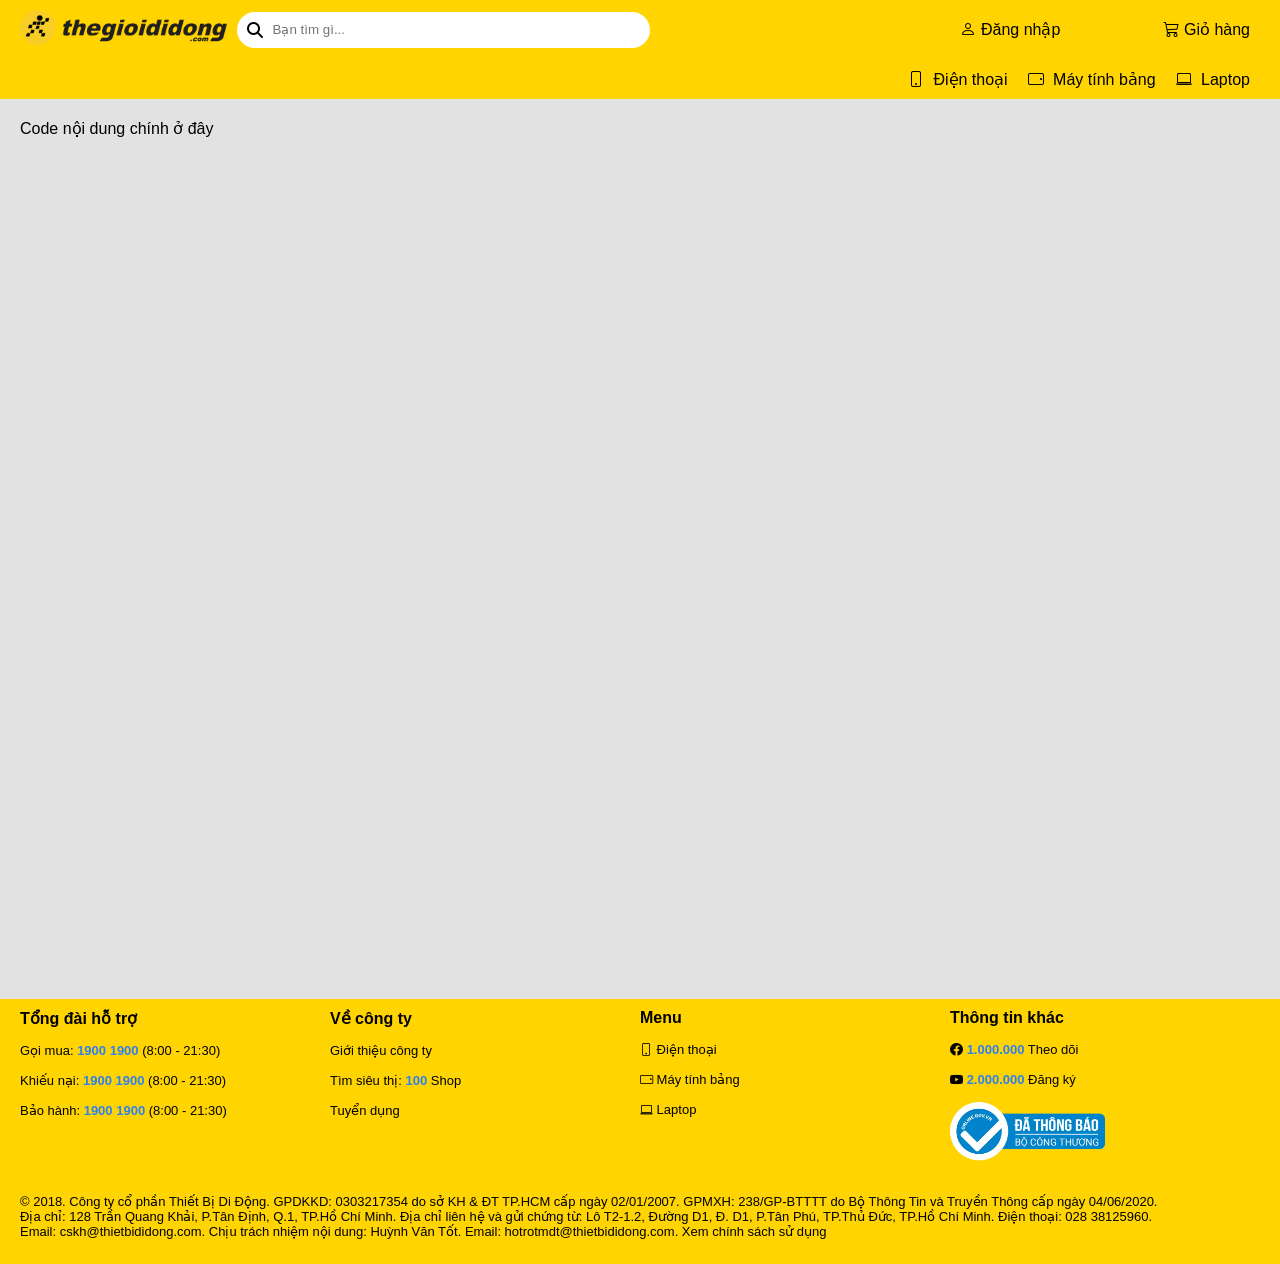
==== src/main/webapp/html/index.html @ c3e50466 "da test code base ok" ====
<!DOCTYPE html>
<html lang="en">
<head>
    <meta charset="UTF-8">
    <title>Thietbididong.com</title>

    <!-- thu vien jquery   -->
    <script type="text/javascript" src="../assets/js/jquery-3.7.1.min.js"></script>

    <!-- Favicons -->

    <!-- Google Fonts -->
    <link href="https://fonts.gstatic.com" rel="preconnect">
    <link href="https://fonts.googleapis.com/css?family=Open+Sans:300,300i,400,400i,600,600i,700,700i|Nunito:300,300i,400,400i,600,600i,700,700i|Poppins:300,300i,400,400i,500,500i,600,600i,700,700i" rel="stylesheet">

    <!--icon-->
    <link rel="stylesheet" href="../assets/fonts/fontawesome-free-6.4.0-web/css/all.min.css">
    <link rel="stylesheet" href="../assets/fonts/fonts-bootstrap/bootstrap-icons.min.css">

    <!-- Template Main CSS File -->
    <link href="../assets/css/base.css" rel="stylesheet">
    <link href="../assets/css/header.css" rel="stylesheet">
    <link href="../assets/css/footer.css" rel="stylesheet">

    <!-- css tu them   -->

</head>
<body>
<div class="header pd10-20">
    <div class="header_top grid__row flex-row">
        <a href="" class="logo grid-col-2 pd0">
            <img src="../assets/img/logo/Logo-The-Gioi-Di-Dong-MWG-B-H.webp" alt="" style="color:black;">
        </a>
        <div class="search-bar grid-col-4 ">
            <i class="fa-solid fa-magnifying-glass"></i>
            <input type="text" placeholder="Bạn tìm gì...">
        </div>
        <div class="user_part flex-row grid-col-3">
            <a class="user flex-row grid-col-6" href="#">
                <i class="bi bi-person"></i>
                <p>Đăng nhập</p>
            </a>
            <a class="cart flex-row grid-col-6" href="#">
                <i class="bi bi-cart3"></i>
                <p>Giỏ hàng</p>
            </a>
        </div>
    </div>
    <div class="header_bottom grid__row">
        <ul class="main-menu flex-row">
            <li>
                <a href=""><i class="bi bi-phone"></i>
                    Điện thoại</a>
            </li>
            <li>
                <a href=""><i class="bi bi-tablet-landscape"></i>
                    Máy tính bảng</a>
            </li>
            <li>
                <a href=""><i class="bi bi-laptop"></i>
                    Laptop</a>
            </li>
        </ul>
    </div>
</div>

<div class="content-container">
    Code nội dung chính ở đây
</div>
<div class="footer pd10-20">
    <div class="grid__row w100">
        <div class="grid-col-3">
            <p class="footer__title">Tổng đài hỗ trợ</p>
            <div class="footer__content">
                <p>Gọi mua: <span class="footer__detail">1900 1900</span> (8:00 - 21:30)</p>
                <p>Khiếu nại: <span class="footer__detail">1900 1900</span> (8:00 - 21:30)</p>
                <p>Bảo hành: <span class="footer__detail">1900 1900</span> (8:00 - 21:30)</p>
            </div>
        </div>
        <div class="grid-col-3">
            <p class="footer__title">Về công ty</p>
            <div class="footer__content">
                <a href="">Giới thiệu công ty</a>
                <a href="">Tìm siêu thị: <span class="footer__detail">100</span> Shop</a>
                <a href="">Tuyển dụng</a>
            </div>
        </div>
        <div class="grid-col-3">
            <p class="footer__title">Menu</p>
            <div class="footer__content">
                <a href=""><i class="bi bi-phone"></i>
                    Điện thoại</a>
                <a href=""><i class="bi bi-tablet-landscape"></i>
                    Máy tính bảng</a>
                <a href=""><i class="bi bi-laptop"></i>
                    Laptop</a>
            </div>
        </div>
        <div class="grid-col-3">
            <p class="footer__title">Thông tin khác</p>
            <div class="footer__content">
                <a href=""><i class="bi bi-facebook"></i>
                    <span class="footer__detail">1.000.000</span> Theo dõi</a>
                <a href=""><i class="bi bi-youtube"></i>
                    <span class="footer__detail">2.000.000</span> Đăng ký</a>
                <a href=""><img src="../assets/img/logo/logo-da-thong-bao-bo-cong-thuong.webp" alt=""></a>
            </div>
        </div>
    </div>
    <div class="grid__row footer__content">
        <p>© 2018. Công ty cổ phần Thiết Bị Di Động. GPDKKD: 0303217354 do sở KH & ĐT TP.HCM cấp ngày 02/01/2007. GPMXH: 238/GP-BTTTT do Bộ Thông Tin và Truyền Thông cấp ngày 04/06/2020.<br>
            Địa chỉ: 128 Trần Quang Khải, P.Tân Định, Q.1, TP.Hồ Chí Minh. Địa chỉ liên hệ và gửi chứng từ: Lô T2-1.2, Đường D1, Đ. D1, P.Tân Phú, TP.Thủ Đức, TP.Hồ Chí Minh. Điện thoại: 028 38125960.<br>
            Email: cskh@thietbididong.com. Chịu trách nhiệm nội dung: Huỳnh Văn Tốt. Email: hotrotmdt@thietbididong.com. Xem chính sách sử dụng</p>
    </div>


</div>
</body>
</html>
---- src/main/webapp/assets/css/base.css ----
:root {
    --primary-color: #00A6CF;
    --secondary-color: #C6CBFB;
    --bold-color: #2f80ed;

    --white-color: #fff;
    --black-color: #000;
    --text-color: #ccc;

    --hover-color:  #fe9;

    --primary-bg-color: rgb(255, 212, 0);
    --content-bg-color: white;
    --base-bg-color: rgb(226, 226, 226);
}

* {
    box-sizing: inherit;
    margin: 0;
    padding: 0;
}

html {
    font-family: 'Roboto', sans-serif;
    box-sizing: border-box;
}

.middle {
    display: flex;
    justify-content: center;
    align-items: center;
}

/* grids*/
.grid {
    min-width: 1200px;
    max-width: 100%;
    margin: 0 auto;
    /* height: 100%; */
}

.grid__full-width {
    width: 100%;
}

.grid__row {
    display: flex;
    flex-wrap: wrap;
}

.grid-col-1 {
    width: 8.33%;
}

.grid-col-2 {
    width: 16.66%;
}

.grid-col-3 {
    width: 25%;
}

.grid-col-4 {
    width: 33.33%;
}

.grid-col-5 {
    width: 41.67%;
}

.grid-col-6 {
    width: 50%;
}

.grid-col-7 {
    width: 58.33%;
}

.grid-col-8 {
    width: 66.67%;
}

.grid-col-9 {
    width:75%;
}

.grid-col-10 {
    width: 83.33%;
}

.grid-col-11 {
    width: 91.67%;
}

.grid-col-12 {
    width: 100%;
}
/* end grids */

/* common margins*/
.m0 {
    margin: 0;
}

.mt10 {
    margin-top: 10px;
}

.mtb-5px {
    margin: 5px 0;
}
/* end common margins*/

/* common paddings*/
.pd0 {
    padding: 0;
}

.pd10-20 {
    padding: 10px 20px;
}
/* end common paddings*/

/* separate bar */
.separate-vertical {
    /*height: 90%;*/
    border: 1px solid var(--primary-color);
    text-align: center;
}

.seperate-horizontal-90 {
    width: 90%;
    border: 1px solid var(--primary-color);
    text-align: center;
}

.separate-vertical-ad {
    /*height: 90%;*/
    /*border: 1px solid var(--primary-color-ad);*/
    text-align: center;
}

.seperate-horizontal-ad {
    width: 100%;
    /*border: 1px solid var(--primary-color-ad);*/
    text-align: center;
}

.seperate-horizontal-90-ad {
    width: 90%;
    /*border: 1px solid var(--primary-color-ad);*/
    text-align: center;
}
/* end separate bar */

/* flex */
.flex-row {
    display: flex;
    flex-direction: row;
    align-items: center;
}

.flex-col {
    display: flex;
    flex-direction: column;
    align-items: center;

}
/* end flex */

/* modal */
.modal {
    position: fixed;
    top: 0;
    bottom: 0;
    left: 0;
    right: 0;
    z-index: 2;
    animation: modalFadeIn ease 0.49s;
}


@keyframes modalFadeIn {
    from {
        opacity: 0;
        transform: translateY(-140px);
    }

    to {
        opacity: 1;
        transform: translateY(0);
    }

}

.modal.active {
    display: flex;
}

.modal__overlay {
    position: absolute;
    width: 100%;
    height: 100%;
    background-color: rgba(0, 0, 0, 0.3);
    display: flex;
    justify-content: center;
    align-items: center;

}
/* end modal*/

/* search bar*/
.search-bar {
    border-radius: 20px;
    display: flex;
    align-items: center;
    padding: 10px;
    background-color: white;
}

.search-bar input {
    margin-left: 10px;
    width: 100%;
    border: none;
    outline: none;
    background-color: white;
}

.search-bar:hover {
    cursor: pointer;
}

.search-bar:focus-within {
    border: 2px solid var(--hover-color);
}
/* end search bar*/

/* content container */
.content-container {
    min-height: 100vh;
    background-color: var(--base-bg-color);
    padding: 20px 20px;
}
/* end content container */
---- src/main/webapp/assets/css/header.css ----
.header {
    width: 100%;
    /*height: 95px;*/
    background-color: var(--primary-bg-color);
    position: relative;
}

.header_top {
    width: 100%;
    position: fixed;
    top: 0;
    left: 0;
    right: 0;
    padding: 10px 20px;
    background-color: var(--primary-bg-color);
    z-index: 1;
}

.header_top .logo img{
    width: 100%;
}

.search-bar {
    margin-left: 10px;
}

.user_part {
    margin-left: auto;
    justify-content: space-between;
}

.user,
.cart {
    text-decoration: none;
    color: black;
    width: fit-content;
    padding: 10px;

}

.user:hover,
.cart:hover {
    background-color: var(--hover-color);
    border-radius: 25px;
}

.user p,
.cart p {
    margin-left: 5px;
}

.header_bottom {
    margin-top: 60px;
    width: 100%;

}

.main-menu {
    list-style-type: none;
    margin-left: auto;
}

.main-menu li {

}

.main-menu li a {
    text-decoration: none;
    color: black;
    padding: 10px;
}

.main-menu li a:hover {
    background-color: var(--hover-color);
    border-radius: 10px;
}

.main-menu li a i {
    margin-right: 5px;
}
---- src/main/webapp/assets/css/footer.css ----
.footer {
    width: 100%;
    background-color: var(--primary-bg-color);
    margin-top: auto;
}

.footer__title {
    color: black;
    font-weight: 700;
}

.footer__content {
    color: black;
    font-size: 13px;
}

.footer__content p {
    margin: 15px 0;
}

.footer__content a {
    text-decoration: none;
    color: black;
    display: block;
    margin: 15px 0;
}

.footer__content a:hover {
    color: var(--bold-color);
}

.footer__detail {
    font-weight: 600;
    color: var(--bold-color);
}

.footer__detail:hover {
    cursor: pointer;
}

.phone-number:hover {
    cursor: pointer;
}

.footer__content img {
    width: 50%;
}
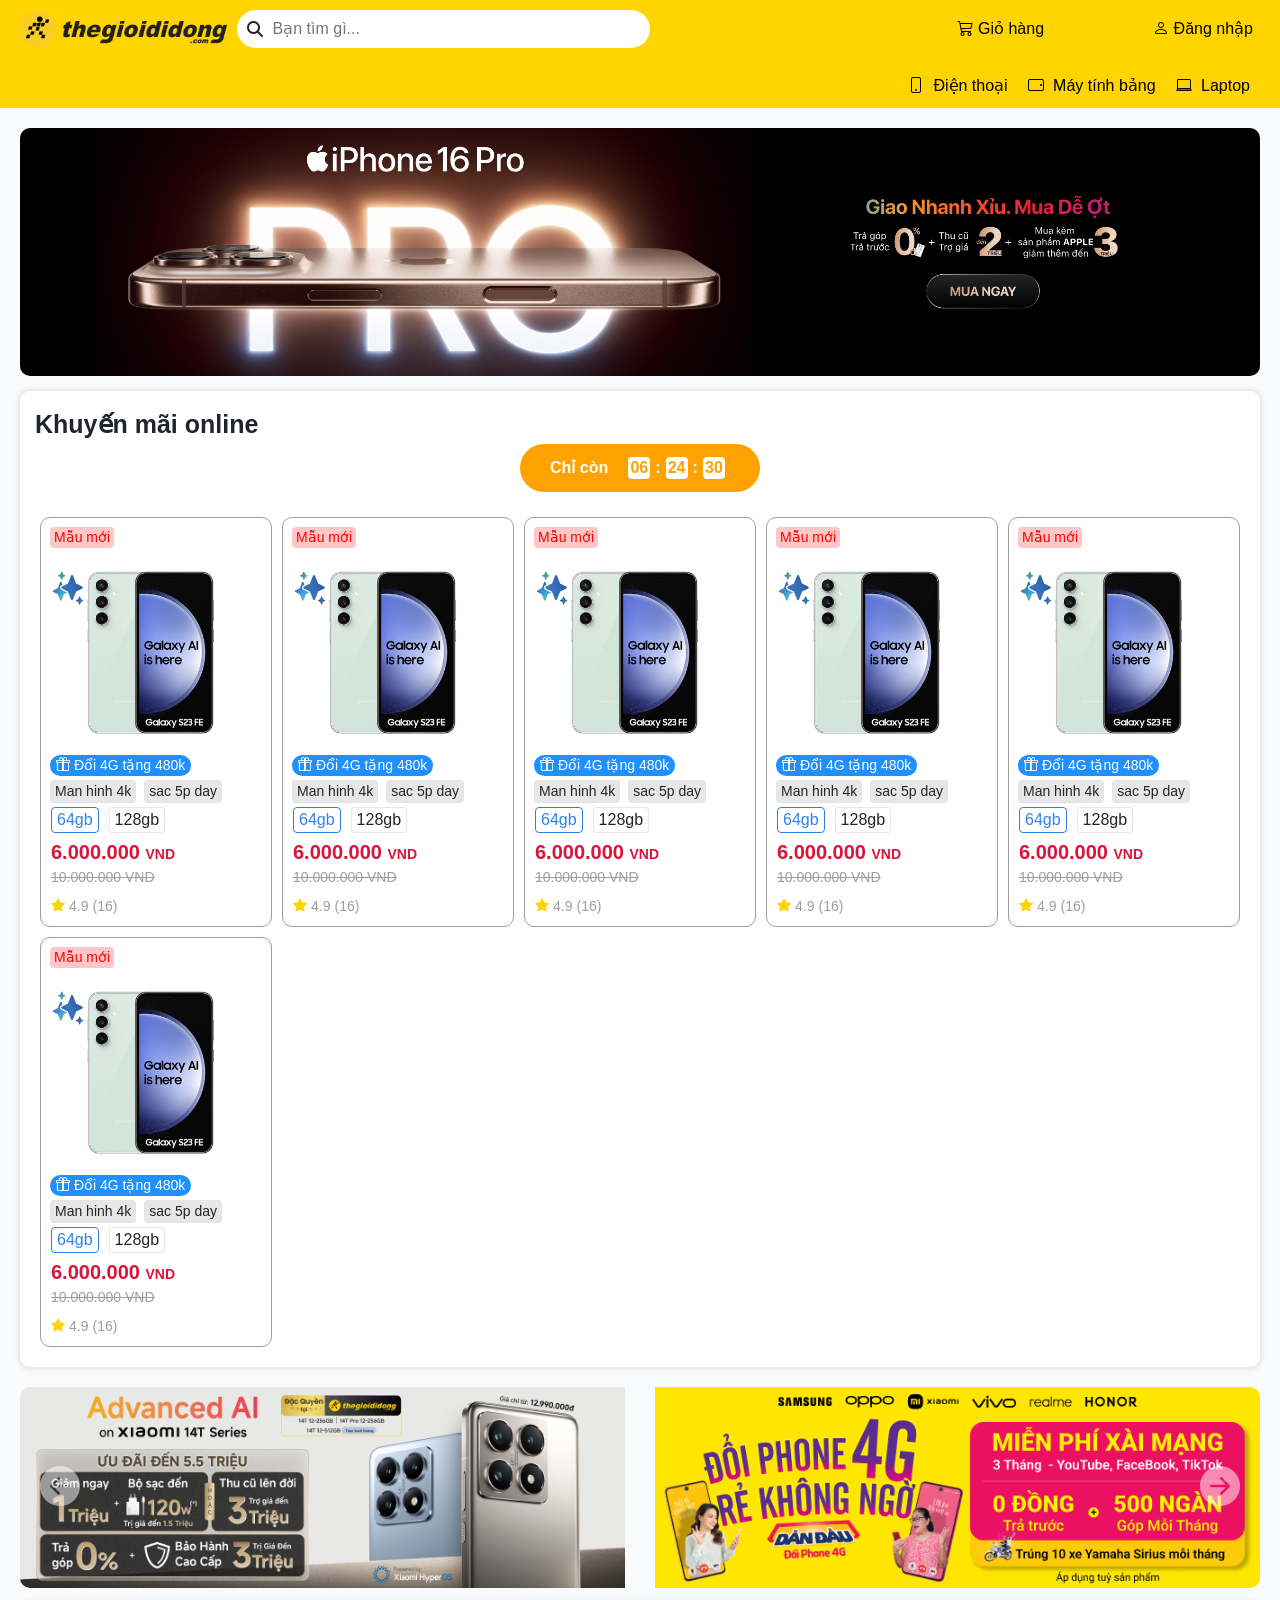
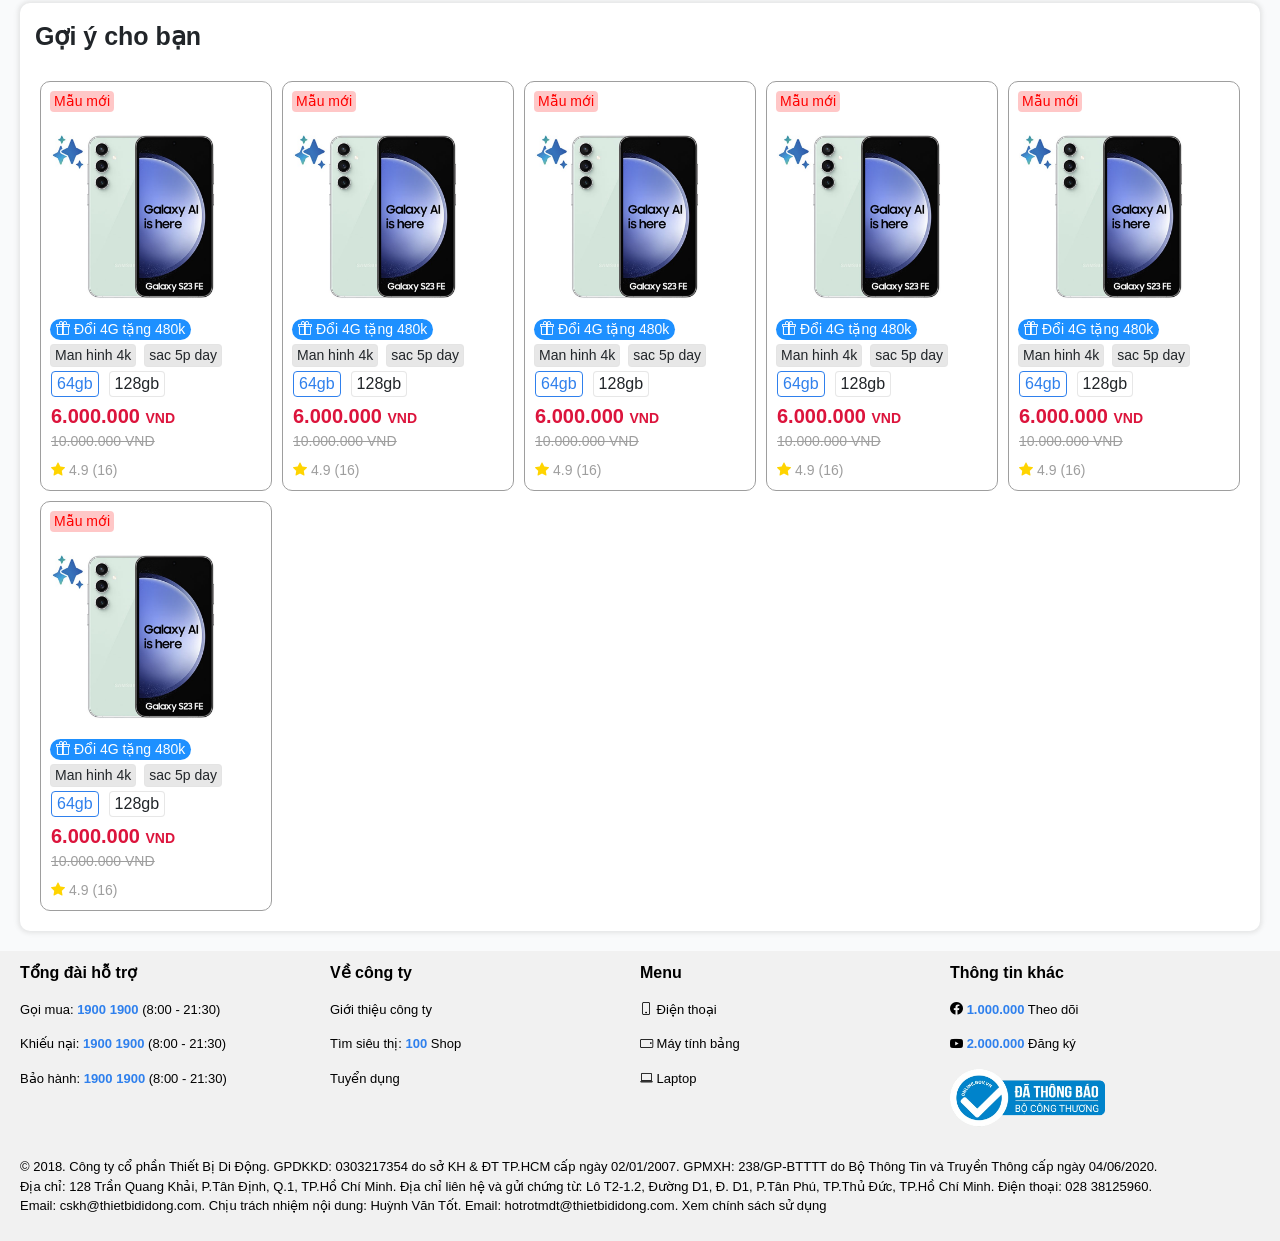
==== commit 40ef984c: "xong co ban phan giao dien web (chua phai la jsp, chi la html)" ====
--- a/src/main/webapp/html/index.html
+++ b/src/main/webapp/html/index.html
@@ -6,6 +6,7 @@
 
     <!-- thu vien jquery   -->
     <script type="text/javascript" src="../assets/js/jquery-3.7.1.min.js"></script>
+    <script type="text/javascript" src="../assets/js/js_bootstrap4/bootstrap.min.js"></script>
 
     <!-- Favicons -->
 
@@ -18,16 +19,20 @@
     <link rel="stylesheet" href="../assets/fonts/fonts-bootstrap/bootstrap-icons.min.css">
 
     <!-- Template Main CSS File -->
+    <link rel="stylesheet" href="../assets/css/css_bootstrap4/bootstrap.min.css">
+
     <link href="../assets/css/base.css" rel="stylesheet">
     <link href="../assets/css/header.css" rel="stylesheet">
     <link href="../assets/css/footer.css" rel="stylesheet">
 
     <!-- css tu them   -->
+    <link href="../assets/css/smartphone.css" rel="stylesheet">
+    <link href="../assets/css/index.css" rel="stylesheet">
 
 </head>
 <body>
 <div class="header pd10-20">
-    <div class="header_top grid__row flex-row">
+    <div class="header_top grid__row flex-roww">
         <a href="" class="logo grid-col-2 pd0">
             <img src="../assets/img/logo/Logo-The-Gioi-Di-Dong-MWG-B-H.webp" alt="" style="color:black;">
         </a>
@@ -35,19 +40,33 @@
             <i class="fa-solid fa-magnifying-glass"></i>
             <input type="text" placeholder="Bạn tìm gì...">
         </div>
-        <div class="user_part flex-row grid-col-3">
-            <a class="user flex-row grid-col-6" href="#">
-                <i class="bi bi-person"></i>
-                <p>Đăng nhập</p>
-            </a>
-            <a class="cart flex-row grid-col-6" href="#">
+        <div class="user_part flex-roww grid-col-3">
+            <a class="cart flex-roww grid-col-6" href="#">
                 <i class="bi bi-cart3"></i>
                 <p>Giỏ hàng</p>
             </a>
+            <div class="user flex-roww grid-col-6" href="#">
+                <i class="bi bi-person"></i>
+                <p>Đăng nhập</p>
+                    <ul class="sub-menu">
+                        <li>
+                            <a href="">Đơn hàng</a>
+                        </li>
+                        <li>
+                            <a href="">Sổ địa chỉ</a>
+                        </li>
+                        <li>
+                            <a href="">Quản lý</a>
+                        </li>
+                        <li>
+                            <a href="">Đăng xuất</a>
+                        </li>
+                    </ul>
+            </div>
         </div>
     </div>
     <div class="header_bottom grid__row">
-        <ul class="main-menu flex-row">
+        <ul class="main-menu flex-roww">
             <li>
                 <a href=""><i class="bi bi-phone"></i>
                     Điện thoại</a>
@@ -65,7 +84,489 @@
 </div>
 
 <div class="content-container">
-    Code nội dung chính ở đây
+    <div class="advertisement">
+        <img src="../assets/img/advertisement/ad-iphone16.jpg" alt=""></img>
+    </div>
+
+    <div class="sub-content online-promotion">
+        <p class="bold-text-7" style="font-size: 25px">Khuyến mãi online</p>
+        <div class="flex-roww" style="justify-content: center">
+            <p class="promotion-time flex-roww">Chỉ còn
+                <span class="time-component promotion-time_hour">06</span> :
+                <span class="time-component promotion-time_minute">24</span> :
+                <span class="time-component promotion-time_second">30</span>
+            </p>
+        </div>
+        <div class="promotion-product-list">
+            <div class="grid__row">
+                <div class="grid-col-2_4 product-item-container">
+                    <div class="product-item">
+                        <div class="info flex-roww status">
+                            <p class="status-item">Mẫu mới</p>
+                        </div>
+                        <div class="img-container flex-roww">
+                            <img class="img-product" src="../assets/img/product/samsung-galaxy-s23-fe-mint-thumbnew-600x600.jpg" alt="">
+                        </div>
+                        <div class="info promotion">
+                            <p class="promotion-item"><i class="bi bi-gift"></i> Đổi 4G tặng 480k</p>
+                        </div>
+                        <div class="info features flex-roww">
+                            <p class="feature-item">Man hinh 4k</p>
+                            <p class="feature-item">sac 5p day</p>
+                        </div>
+                        <div class="version flex-roww group">
+                            <div class="version-item active">
+                                <p>64gb</p>
+                            </div>
+                            <div class="version-item">
+                                <p>128gb</p>
+                            </div>
+                        </div>
+                        <div class="price">
+                            <div><p class="cur-price">6.000.000 <span>VND</span></p> </div>
+                            <div><p class="init-price">10.000.000 <span>VND</span></p> </div>
+                        </div>
+                        <div class="info rate">
+                            <p><i class="bi bi-star-fill"></i><span class="rate-figure">4.9</span>(<span class="total-estimate">16</span>)</p>
+                        </div>
+                    </div>
+
+                </div>
+                <div class="grid-col-2_4 product-item-container">
+                    <div class="product-item">
+                        <div class="info flex-roww status">
+                            <p class="status-item">Mẫu mới</p>
+                        </div>
+                        <div class="img-container flex-roww">
+                            <img class="img-product" src="../assets/img/product/samsung-galaxy-s23-fe-mint-thumbnew-600x600.jpg" alt="">
+                        </div>
+                        <div class="info promotion">
+                            <p class="promotion-item"><i class="bi bi-gift"></i> Đổi 4G tặng 480k</p>
+                        </div>
+                        <div class="info features flex-roww">
+                            <p class="feature-item">Man hinh 4k</p>
+                            <p class="feature-item">sac 5p day</p>
+                        </div>
+                        <div class="version flex-roww group">
+                            <div class="version-item active">
+                                <p>64gb</p>
+                            </div>
+                            <div class="version-item">
+                                <p>128gb</p>
+                            </div>
+                        </div>
+                        <div class="price">
+                            <div><p class="cur-price">6.000.000 <span>VND</span></p> </div>
+                            <div><p class="init-price">10.000.000 <span>VND</span></p> </div>
+                        </div>
+                        <div class="info rate">
+                            <p><i class="bi bi-star-fill"></i><span class="rate-figure">4.9</span>(<span class="total-estimate">16</span>)</p>
+                        </div>
+                    </div>
+
+                </div>
+
+                <div class="grid-col-2_4 product-item-container">
+                    <div class="product-item">
+                        <div class="info flex-roww status">
+                            <p class="status-item">Mẫu mới</p>
+                        </div>
+                        <div class="img-container flex-roww">
+                            <img class="img-product" src="../assets/img/product/samsung-galaxy-s23-fe-mint-thumbnew-600x600.jpg" alt="">
+                        </div>
+                        <div class="info promotion">
+                            <p class="promotion-item"><i class="bi bi-gift"></i> Đổi 4G tặng 480k</p>
+                        </div>
+                        <div class="info features flex-roww">
+                            <p class="feature-item">Man hinh 4k</p>
+                            <p class="feature-item">sac 5p day</p>
+                        </div>
+                        <div class="version flex-roww group">
+                            <div class="version-item active">
+                                <p>64gb</p>
+                            </div>
+                            <div class="version-item">
+                                <p>128gb</p>
+                            </div>
+                        </div>
+                        <div class="price">
+                            <div><p class="cur-price">6.000.000 <span>VND</span></p> </div>
+                            <div><p class="init-price">10.000.000 <span>VND</span></p> </div>
+                        </div>
+                        <div class="info rate">
+                            <p><i class="bi bi-star-fill"></i><span class="rate-figure">4.9</span>(<span class="total-estimate">16</span>)</p>
+                        </div>
+                    </div>
+
+                </div>
+
+                <div class="grid-col-2_4 product-item-container">
+                    <div class="product-item">
+                        <div class="info flex-roww status">
+                            <p class="status-item">Mẫu mới</p>
+                        </div>
+                        <div class="img-container flex-roww">
+                            <img class="img-product" src="../assets/img/product/samsung-galaxy-s23-fe-mint-thumbnew-600x600.jpg" alt="">
+                        </div>
+                        <div class="info promotion">
+                            <p class="promotion-item"><i class="bi bi-gift"></i> Đổi 4G tặng 480k</p>
+                        </div>
+                        <div class="info features flex-roww">
+                            <p class="feature-item">Man hinh 4k</p>
+                            <p class="feature-item">sac 5p day</p>
+                        </div>
+                        <div class="version flex-roww group">
+                            <div class="version-item active">
+                                <p>64gb</p>
+                            </div>
+                            <div class="version-item">
+                                <p>128gb</p>
+                            </div>
+                        </div>
+                        <div class="price">
+                            <div><p class="cur-price">6.000.000 <span>VND</span></p> </div>
+                            <div><p class="init-price">10.000.000 <span>VND</span></p> </div>
+                        </div>
+                        <div class="info rate">
+                            <p><i class="bi bi-star-fill"></i><span class="rate-figure">4.9</span>(<span class="total-estimate">16</span>)</p>
+                        </div>
+                    </div>
+
+                </div>
+
+                <div class="grid-col-2_4 product-item-container">
+                    <div class="product-item">
+                        <div class="info flex-roww status">
+                            <p class="status-item">Mẫu mới</p>
+                        </div>
+                        <div class="img-container flex-roww">
+                            <img class="img-product" src="../assets/img/product/samsung-galaxy-s23-fe-mint-thumbnew-600x600.jpg" alt="">
+                        </div>
+                        <div class="info promotion">
+                            <p class="promotion-item"><i class="bi bi-gift"></i> Đổi 4G tặng 480k</p>
+                        </div>
+                        <div class="info features flex-roww">
+                            <p class="feature-item">Man hinh 4k</p>
+                            <p class="feature-item">sac 5p day</p>
+                        </div>
+                        <div class="version flex-roww group">
+                            <div class="version-item active">
+                                <p>64gb</p>
+                            </div>
+                            <div class="version-item">
+                                <p>128gb</p>
+                            </div>
+                        </div>
+                        <div class="price">
+                            <div><p class="cur-price">6.000.000 <span>VND</span></p> </div>
+                            <div><p class="init-price">10.000.000 <span>VND</span></p> </div>
+                        </div>
+                        <div class="info rate">
+                            <p><i class="bi bi-star-fill"></i><span class="rate-figure">4.9</span>(<span class="total-estimate">16</span>)</p>
+                        </div>
+                    </div>
+
+                </div>
+
+                <div class="grid-col-2_4 product-item-container">
+                    <div class="product-item">
+                        <div class="info flex-roww status">
+                            <p class="status-item">Mẫu mới</p>
+                        </div>
+                        <div class="img-container flex-roww">
+                            <img class="img-product" src="../assets/img/product/samsung-galaxy-s23-fe-mint-thumbnew-600x600.jpg" alt="">
+                        </div>
+                        <div class="info promotion">
+                            <p class="promotion-item"><i class="bi bi-gift"></i> Đổi 4G tặng 480k</p>
+                        </div>
+                        <div class="info features flex-roww">
+                            <p class="feature-item">Man hinh 4k</p>
+                            <p class="feature-item">sac 5p day</p>
+                        </div>
+                        <div class="version flex-roww group">
+                            <div class="version-item active">
+                                <p>64gb</p>
+                            </div>
+                            <div class="version-item">
+                                <p>128gb</p>
+                            </div>
+                        </div>
+                        <div class="price">
+                            <div><p class="cur-price">6.000.000 <span>VND</span></p> </div>
+                            <div><p class="init-price">10.000.000 <span>VND</span></p> </div>
+                        </div>
+                        <div class="info rate">
+                            <p><i class="bi bi-star-fill"></i><span class="rate-figure">4.9</span>(<span class="total-estimate">16</span>)</p>
+                        </div>
+                    </div>
+
+                </div>
+
+            </div>
+        </div>
+
+    </div>
+    <div id="carouselExampleIndicators" class="carousel slide" data-ride="carousel" style="border-radius: 10px; overflow: hidden;margin-top: 20px;">
+        <ol class="carousel-indicators" style="bottom:-30px;">
+            <li data-target="#carouselExampleIndicators" data-slide-to="0" class="active"></li>
+            <li data-target="#carouselExampleIndicators" data-slide-to="1"></li>
+            <li data-target="#carouselExampleIndicators" data-slide-to="2"></li>
+        </ol>
+        <div class="carousel-inner">
+            <div class="carousel-item active">
+                <div class="row">
+                    <div class="col-6">
+                        <img class="d-block w-100" src="../assets/img/banner/banner1.png" alt="First slide">
+                    </div>
+                    <div class="col-6">
+                        <img class="d-block w-100" src="../assets/img/banner/banner2.png" alt="Second slide">
+                    </div>
+                </div>
+            </div>
+            <div class="carousel-item">
+                <div class="row">
+                    <div class="col-6">
+                        <img class="d-block w-100" src="../assets/img/banner/banner3.jpg" alt="First slide">
+                    </div>
+                    <div class="col-6">
+                        <img class="d-block w-100" src="../assets/img/banner/banner4.png" alt="Second slide">
+                    </div>
+                </div>
+            </div>
+            <div class="carousel-item">
+                <div class="row">
+                    <div class="col-6">
+                        <img class="d-block w-100" src="../assets/img/banner/banner5.jpg" alt="First slide">
+                    </div>
+                    <div class="col-6">
+                        <img class="d-block w-100" src="../assets/img/banner/banner6.png" alt="Second slide">
+                    </div>
+                </div>
+            </div>
+
+        </div>
+        <a class="carousel-control-prev" href="#carouselExampleIndicators" role="button" data-slide="prev" style="justify-content: start">
+            <!--            <span class="carousel-control-prev-icon" aria-hidden="true"></span>-->
+            <i class="bi bi-arrow-left-circle-fill" style="font-size: 40px; margin: 20px;"></i>
+            <span class="sr-only">Previous</span>
+        </a>
+        <a class="carousel-control-next" href="#carouselExampleIndicators" role="button" data-slide="next" style="justify-content: end">
+            <!--            <span class="carousel-control-next-icon" aria-hidden="true"></span>-->
+            <i class="bi bi-arrow-right-circle-fill" style="font-size: 40px; margin: 20px;"></i>
+            <span class="sr-only">Next</span>
+        </a>
+    </div>
+    <div class="sub-content cue-product">
+        <p class="bold-text-7" style="font-size: 25px">Gợi ý cho bạn</p>
+        <div class="promotion-product-list">
+            <div class="grid__row">
+                <div class="grid-col-2_4 product-item-container">
+                    <div class="product-item">
+                        <div class="info flex-roww status">
+                            <p class="status-item">Mẫu mới</p>
+                        </div>
+                        <div class="img-container flex-roww">
+                            <img class="img-product" src="../assets/img/product/samsung-galaxy-s23-fe-mint-thumbnew-600x600.jpg" alt="">
+                        </div>
+                        <div class="info promotion">
+                            <p class="promotion-item"><i class="bi bi-gift"></i> Đổi 4G tặng 480k</p>
+                        </div>
+                        <div class="info features flex-roww">
+                            <p class="feature-item">Man hinh 4k</p>
+                            <p class="feature-item">sac 5p day</p>
+                        </div>
+                        <div class="version flex-roww group">
+                            <div class="version-item active">
+                                <p>64gb</p>
+                            </div>
+                            <div class="version-item">
+                                <p>128gb</p>
+                            </div>
+                        </div>
+                        <div class="price">
+                            <div><p class="cur-price">6.000.000 <span>VND</span></p> </div>
+                            <div><p class="init-price">10.000.000 <span>VND</span></p> </div>
+                        </div>
+                        <div class="info rate">
+                            <p><i class="bi bi-star-fill"></i><span class="rate-figure">4.9</span>(<span class="total-estimate">16</span>)</p>
+                        </div>
+                    </div>
+
+                </div>
+                <div class="grid-col-2_4 product-item-container">
+                    <div class="product-item">
+                        <div class="info flex-roww status">
+                            <p class="status-item">Mẫu mới</p>
+                        </div>
+                        <div class="img-container flex-roww">
+                            <img class="img-product" src="../assets/img/product/samsung-galaxy-s23-fe-mint-thumbnew-600x600.jpg" alt="">
+                        </div>
+                        <div class="info promotion">
+                            <p class="promotion-item"><i class="bi bi-gift"></i> Đổi 4G tặng 480k</p>
+                        </div>
+                        <div class="info features flex-roww">
+                            <p class="feature-item">Man hinh 4k</p>
+                            <p class="feature-item">sac 5p day</p>
+                        </div>
+                        <div class="version flex-roww group">
+                            <div class="version-item active">
+                                <p>64gb</p>
+                            </div>
+                            <div class="version-item">
+                                <p>128gb</p>
+                            </div>
+                        </div>
+                        <div class="price">
+                            <div><p class="cur-price">6.000.000 <span>VND</span></p> </div>
+                            <div><p class="init-price">10.000.000 <span>VND</span></p> </div>
+                        </div>
+                        <div class="info rate">
+                            <p><i class="bi bi-star-fill"></i><span class="rate-figure">4.9</span>(<span class="total-estimate">16</span>)</p>
+                        </div>
+                    </div>
+
+                </div>
+
+                <div class="grid-col-2_4 product-item-container">
+                    <div class="product-item">
+                        <div class="info flex-roww status">
+                            <p class="status-item">Mẫu mới</p>
+                        </div>
+                        <div class="img-container flex-roww">
+                            <img class="img-product" src="../assets/img/product/samsung-galaxy-s23-fe-mint-thumbnew-600x600.jpg" alt="">
+                        </div>
+                        <div class="info promotion">
+                            <p class="promotion-item"><i class="bi bi-gift"></i> Đổi 4G tặng 480k</p>
+                        </div>
+                        <div class="info features flex-roww">
+                            <p class="feature-item">Man hinh 4k</p>
+                            <p class="feature-item">sac 5p day</p>
+                        </div>
+                        <div class="version flex-roww group">
+                            <div class="version-item active">
+                                <p>64gb</p>
+                            </div>
+                            <div class="version-item">
+                                <p>128gb</p>
+                            </div>
+                        </div>
+                        <div class="price">
+                            <div><p class="cur-price">6.000.000 <span>VND</span></p> </div>
+                            <div><p class="init-price">10.000.000 <span>VND</span></p> </div>
+                        </div>
+                        <div class="info rate">
+                            <p><i class="bi bi-star-fill"></i><span class="rate-figure">4.9</span>(<span class="total-estimate">16</span>)</p>
+                        </div>
+                    </div>
+
+                </div>
+
+                <div class="grid-col-2_4 product-item-container">
+                    <div class="product-item">
+                        <div class="info flex-roww status">
+                            <p class="status-item">Mẫu mới</p>
+                        </div>
+                        <div class="img-container flex-roww">
+                            <img class="img-product" src="../assets/img/product/samsung-galaxy-s23-fe-mint-thumbnew-600x600.jpg" alt="">
+                        </div>
+                        <div class="info promotion">
+                            <p class="promotion-item"><i class="bi bi-gift"></i> Đổi 4G tặng 480k</p>
+                        </div>
+                        <div class="info features flex-roww">
+                            <p class="feature-item">Man hinh 4k</p>
+                            <p class="feature-item">sac 5p day</p>
+                        </div>
+                        <div class="version flex-roww group">
+                            <div class="version-item active">
+                                <p>64gb</p>
+                            </div>
+                            <div class="version-item">
+                                <p>128gb</p>
+                            </div>
+                        </div>
+                        <div class="price">
+                            <div><p class="cur-price">6.000.000 <span>VND</span></p> </div>
+                            <div><p class="init-price">10.000.000 <span>VND</span></p> </div>
+                        </div>
+                        <div class="info rate">
+                            <p><i class="bi bi-star-fill"></i><span class="rate-figure">4.9</span>(<span class="total-estimate">16</span>)</p>
+                        </div>
+                    </div>
+
+                </div>
+
+                <div class="grid-col-2_4 product-item-container">
+                    <div class="product-item">
+                        <div class="info flex-roww status">
+                            <p class="status-item">Mẫu mới</p>
+                        </div>
+                        <div class="img-container flex-roww">
+                            <img class="img-product" src="../assets/img/product/samsung-galaxy-s23-fe-mint-thumbnew-600x600.jpg" alt="">
+                        </div>
+                        <div class="info promotion">
+                            <p class="promotion-item"><i class="bi bi-gift"></i> Đổi 4G tặng 480k</p>
+                        </div>
+                        <div class="info features flex-roww">
+                            <p class="feature-item">Man hinh 4k</p>
+                            <p class="feature-item">sac 5p day</p>
+                        </div>
+                        <div class="version flex-roww group">
+                            <div class="version-item active">
+                                <p>64gb</p>
+                            </div>
+                            <div class="version-item">
+                                <p>128gb</p>
+                            </div>
+                        </div>
+                        <div class="price">
+                            <div><p class="cur-price">6.000.000 <span>VND</span></p> </div>
+                            <div><p class="init-price">10.000.000 <span>VND</span></p> </div>
+                        </div>
+                        <div class="info rate">
+                            <p><i class="bi bi-star-fill"></i><span class="rate-figure">4.9</span>(<span class="total-estimate">16</span>)</p>
+                        </div>
+                    </div>
+
+                </div>
+
+                <div class="grid-col-2_4 product-item-container">
+                    <div class="product-item">
+                        <div class="info flex-roww status">
+                            <p class="status-item">Mẫu mới</p>
+                        </div>
+                        <div class="img-container flex-roww">
+                            <img class="img-product" src="../assets/img/product/samsung-galaxy-s23-fe-mint-thumbnew-600x600.jpg" alt="">
+                        </div>
+                        <div class="info promotion">
+                            <p class="promotion-item"><i class="bi bi-gift"></i> Đổi 4G tặng 480k</p>
+                        </div>
+                        <div class="info features flex-roww">
+                            <p class="feature-item">Man hinh 4k</p>
+                            <p class="feature-item">sac 5p day</p>
+                        </div>
+                        <div class="version flex-roww group">
+                            <div class="version-item active">
+                                <p>64gb</p>
+                            </div>
+                            <div class="version-item">
+                                <p>128gb</p>
+                            </div>
+                        </div>
+                        <div class="price">
+                            <div><p class="cur-price">6.000.000 <span>VND</span></p> </div>
+                            <div><p class="init-price">10.000.000 <span>VND</span></p> </div>
+                        </div>
+                        <div class="info rate">
+                            <p><i class="bi bi-star-fill"></i><span class="rate-figure">4.9</span>(<span class="total-estimate">16</span>)</p>
+                        </div>
+                    </div>
+
+                </div>
+
+            </div>
+        </div>
+
+    </div>
 </div>
 <div class="footer pd10-20">
     <div class="grid__row w100">
--- a/src/main/webapp/assets/css/base.css
+++ b/src/main/webapp/assets/css/base.css
@@ -2,16 +2,24 @@
     --primary-color: #00A6CF;
     --secondary-color: #C6CBFB;
     --bold-color: #2f80ed;
+    --blue-super-light: #f1f8fe;
 
     --white-color: #fff;
     --black-color: #000;
     --text-color: #ccc;
+    --text-color-2: #717171;
+    --text-bold-color: #9e9e9e;
+
 
     --hover-color:  #fe9;
 
     --primary-bg-color: rgb(255, 212, 0);
-    --content-bg-color: white;
-    --base-bg-color: rgb(226, 226, 226);
+    --content-bg-color: #fff;
+    --base-bg-color: #F9FAFB;
+    --second-bg-color: rgba(228, 228, 228, 0.89);
+    --dark-bg-color: #323232;
+    --light-bg-color: #f1f1f1;
+
 }
 
 * {
@@ -23,6 +31,19 @@
 html {
     font-family: 'Roboto', sans-serif;
     box-sizing: border-box;
+}
+
+button, input, optgroup, select, textarea {
+    margin: unset;
+    font-family: unset;
+    font-size: unset;
+    line-height: unset;
+}
+
+dl, ol, ul,
+p {
+    margin: 0;
+
 }
 
 .middle {
@@ -56,8 +77,16 @@
     width: 16.66%;
 }
 
+.grid-col-2_4 {
+    width: 20%;
+}
+
 .grid-col-3 {
     width: 25%;
+}
+
+.grid-col-3_6 {
+    width: 30%;
 }
 
 .grid-col-4 {
@@ -130,7 +159,7 @@
 
 .seperate-horizontal-90 {
     width: 90%;
-    border: 1px solid var(--primary-color);
+    border: 1px solid var(--text-bold-color);
     text-align: center;
 }
 
@@ -154,13 +183,13 @@
 /* end separate bar */
 
 /* flex */
-.flex-row {
+.flex-roww {
     display: flex;
     flex-direction: row;
     align-items: center;
 }
 
-.flex-col {
+.flex-coll {
     display: flex;
     flex-direction: column;
     align-items: center;
@@ -169,44 +198,44 @@
 /* end flex */
 
 /* modal */
-.modal {
-    position: fixed;
-    top: 0;
-    bottom: 0;
-    left: 0;
-    right: 0;
-    z-index: 2;
-    animation: modalFadeIn ease 0.49s;
-}
-
-
-@keyframes modalFadeIn {
-    from {
-        opacity: 0;
-        transform: translateY(-140px);
-    }
-
-    to {
-        opacity: 1;
-        transform: translateY(0);
-    }
-
-}
-
-.modal.active {
-    display: flex;
-}
-
-.modal__overlay {
-    position: absolute;
-    width: 100%;
-    height: 100%;
-    background-color: rgba(0, 0, 0, 0.3);
-    display: flex;
-    justify-content: center;
-    align-items: center;
-
-}
+/*.modal {*/
+/*    position: fixed;*/
+/*    top: 0;*/
+/*    bottom: 0;*/
+/*    left: 0;*/
+/*    right: 0;*/
+/*    z-index: 2;*/
+/*    animation: modalFadeIn ease 0.49s;*/
+/*}*/
+
+
+/*@keyframes modalFadeIn {*/
+/*    from {*/
+/*        opacity: 0;*/
+/*        transform: translateY(-140px);*/
+/*    }*/
+
+/*    to {*/
+/*        opacity: 1;*/
+/*        transform: translateY(0);*/
+/*    }*/
+
+/*}*/
+
+/*.modal.active {*/
+/*    display: flex;*/
+/*}*/
+
+/*.modal__overlay {*/
+/*    position: absolute;*/
+/*    width: 100%;*/
+/*    height: 100%;*/
+/*    background-color: rgba(0, 0, 0, 0.3);*/
+/*    display: flex;*/
+/*    justify-content: center;*/
+/*    align-items: center;*/
+
+/*}*/
 /* end modal*/
 
 /* search bar*/
@@ -214,7 +243,7 @@
     border-radius: 20px;
     display: flex;
     align-items: center;
-    padding: 10px;
+    padding: 7px 10px;
     background-color: white;
 }
 
@@ -231,7 +260,10 @@
 }
 
 .search-bar:focus-within {
-    border: 2px solid var(--hover-color);
+    /*border: 2px solid var(--hover-color);*/
+    outline: 2px solid var(--hover-color); /* Tạo viền khi focus */
+    outline-offset: 3px;
+    /*box-shadow: 2px 4px 10px var(--hover-color); !* Bóng đổ *!*/
 }
 /* end search bar*/
 
@@ -244,3 +276,5 @@
 /* end content container */
 
 
+
+
--- a/src/main/webapp/assets/css/header.css
+++ b/src/main/webapp/assets/css/header.css
@@ -34,14 +34,17 @@
     text-decoration: none;
     color: black;
     width: fit-content;
-    padding: 10px;
+    padding: 7px;
 
 }
 
 .user:hover,
 .cart:hover {
+    cursor: pointer;
     background-color: var(--hover-color);
     border-radius: 25px;
+    text-decoration: none;
+    color: black;
 }
 
 .user p,
@@ -50,7 +53,7 @@
 }
 
 .header_bottom {
-    margin-top: 60px;
+    margin-top: 64px;
     width: 100%;
 
 }
@@ -73,8 +76,117 @@
 .main-menu li a:hover {
     background-color: var(--hover-color);
     border-radius: 10px;
+
 }
 
 .main-menu li a i {
     margin-right: 5px;
+}
+
+.user {
+    position: relative;
+}
+
+
+
+.sub-menu {
+    position: absolute;
+    top: 40px;
+    left: 0;
+    list-style: none;
+    width: 120px;
+    background-color:  var(--hover-color);
+    border-radius: 10px;
+    box-shadow:  0 0 6px 6px rgb(179 179 179 / 30%);
+    display: none;
+}
+
+.sub-menu::after {
+    content: "";
+    position: absolute;
+    top: -20px;
+    left: 0;
+    width: 120px;
+    height: 22px;
+}
+
+.user:hover .sub-menu { display: block; }
+
+.sub-menu li {
+    padding: 4px 10px;
+}
+
+.sub-menu li a {
+    color: var(--text-color-2)
+}
+
+.sub-menu li:hover {
+    background-color:  var(--primary-bg-color);
+}
+
+.sub-menu li:first-child {
+    border-top-right-radius: 10px;
+    border-top-left-radius: 10px;
+}
+
+.sub-menu li:last-child {
+    border-bottom-right-radius: 10px;
+    border-bottom-left-radius: 10px;
+}
+
+.sub-menu li a:hover {
+    list-style-type: unset;
+}
+
+/* update info */
+.show-flex-col {
+    display: flex;
+    flex-direction: column;
+}
+
+.show-flex-row {
+    display: flex;
+    justify-content: space-between;
+    align-items: center;
+}
+
+
+.error {
+    color: red;
+    background-color: rgba(255, 0, 0, 0.22);
+    padding: 7px 20px;
+    margin: 4px;
+    border-radius: 4px;
+    font-size: 10px;
+    width: fit-content;
+    display: none;
+}
+
+.errorWrongPwd {
+    color: red;
+    background-color: rgba(255, 0,0, 0.22);
+    padding: 7px 20px;
+    margin: 4px;
+    border-radius: 4px;
+    font-size: 10px;
+    width: fit-content;
+    display: none;
+}
+
+.errorWrongPwd.active,
+.successful.active,
+.error.active {
+    display: block;
+}
+
+.successful {
+    color: green;
+    background-color: rgba(57, 203, 85, 0.22);
+    padding: 7px 20px;
+    margin: 4px;
+    border-radius: 4px;
+    font-size: 10px;
+    width: fit-content;
+    display: none;
+
 }
--- a/src/main/webapp/assets/css/footer.css
+++ b/src/main/webapp/assets/css/footer.css
@@ -1,6 +1,6 @@
 .footer {
     width: 100%;
-    background-color: var(--primary-bg-color);
+    background-color: var(--light-bg-color);
     margin-top: auto;
 }
 
@@ -45,3 +45,5 @@
 .footer__content img {
     width: 50%;
 }
+
+
--- a/src/main/webapp/assets/css/smartphone.css
+++ b/src/main/webapp/assets/css/smartphone.css
@@ -0,0 +1,305 @@
+.main-content {
+    width: 100%;
+    padding: 10px 20px;
+    background-color: var(--content-bg-color);
+    margin-top: 10px;
+    border-radius: 10px;
+    box-shadow:  0 0 4px 2px rgb(179 179 179 / 30%);
+}
+
+.filter-btn {
+    border: 2px solid #cccccc;
+    background-color: white;
+    margin: 0 5px;
+}
+
+.btn-brand {
+    background-color: rgba(242, 244, 247, 1);
+    border: 2px solid rgba(242, 244, 247, 1);
+}
+
+.filter-options {
+    margin-left: auto;
+}
+
+.filter-btn:hover {
+    border: 2px solid rgba(0, 123, 255, .25);
+    background-color: var(--base-bg-color);
+    box-shadow:  0 0 4px 2px rgb(179 179 179 / 30%);
+}
+
+.filter-btn:focus {
+    outline: 0;
+    box-shadow: 0 0 0 .2rem rgba(0, 123, 255, .25);
+}
+
+
+
+/* sort*/
+.sort-container {
+    margin-top: 15px ;
+}
+.sort-option {
+    color: var(--text-bold-color);
+    text-decoration: none;
+    margin: 0 10px;
+}
+
+.sort-option.active {
+    color: #0b5ed7;
+}
+
+.sort-option:hover {
+    color: #0b5ed7;
+    text-decoration: none;
+}
+
+.parent-option {
+    position: relative;
+}
+
+.parent-option:hover .sub-option {
+    display: block;
+}
+
+.sub-option {
+    position: absolute;
+    width: 150px;
+    padding: 4px;
+    border-radius: 10px;
+    background-color: white;
+    box-shadow:  0 0 4px 2px rgb(179 179 179 / 30%);
+    display: none;
+}
+
+.sub-option::after {
+    content: "";
+    position: absolute;
+    top: -10px;
+    width: 150px;
+    height: 20px;
+}
+
+.seperate-horizontal-90 {
+    margin: 5px 0;
+}
+
+.filter-options {
+    position: relative;
+}
+
+.filter-details {
+    position: absolute;
+    right: 0;
+    top: 55px;
+    padding: 10px;
+    background-color: white;
+    border-radius: 10px;
+    box-shadow:  0 0 4px 2px rgb(179 179 179 / 30%);
+    z-index: 3;
+    display: none;
+    animation: modalFadeIn ease 0.49s;
+
+}
+
+.filter-details::after {
+    content: "";
+    position: absolute;
+    top: -5px;
+    right: 10px;
+    background-color: white;
+    box-shadow: 0 0 4px 2px rgb(179 179 179 / 30%);
+    width: 30px;
+    height: 30px;
+    transform: rotate(45deg);
+    z-index: 2;
+}
+
+.filter-details::before {
+    content: "";
+    position: absolute;
+    top: 0;
+    right: 1px;
+    background-color: white;
+    width: 50px;
+    height: 35px;
+    z-index: 4;
+    border-radius: 10px;
+}
+
+.filter-details .filter-btn {
+    width: fit-content;
+    margin: 5px 10px;
+}
+
+.filter-details p {
+    font-weight: 600;
+}
+
+.overlay {
+    position: fixed;
+    top:0;
+    right:0;
+    left:0;
+    bottom:0;
+    background-color: rgba(204, 204, 204, 0.6);
+    z-index: 1;
+    display: none;
+    animation: modalFadeIn ease 0.49s;
+
+}
+
+.filter-details.active,
+.overlay.active {
+    display: block;
+
+}
+
+@keyframes modalFadeIn {
+    from {
+        opacity: 0;
+        transform: translateY(-140px);
+    }
+    to {
+        opacity: 1;
+        transform: translateY(0);
+    }
+}
+
+/* product item */
+.product-container {
+    margin-top: 20px;
+}
+
+.product-item-container {
+    padding: 5px;
+}
+
+.product-item {
+    border: 1px solid var(--text-bold-color);
+    border-radius: 10px;
+    height: 410px;
+    background-color: white;
+    padding: 5px;
+}
+
+.product-item:hover {
+    cursor: pointer;
+    box-shadow:  0 0 4px 2px rgb(179 179 179 / 30%);
+}
+
+.info {
+    /*height: 30px;*/
+    /*background-color: #0dcaf0;*/
+    margin: 4px 0;
+}
+
+.status-item {
+    color: red;
+    padding: 0 4px;
+    width: fit-content;
+    border-radius: 4px;
+    margin: 0 4px;
+    font-size: 14px;
+    background-color: rgba(255, 0, 0, 0.22);
+}
+
+.img-container {
+    height: 50%;
+    padding: 0 5px;
+}
+
+.img-product {
+    width: 80%;
+    transition: transform 0.3s ease;
+}
+
+.product-item:hover img {
+    transform: translateY(-10px); /* Di chuyển hình ảnh lên trên 10px */
+}
+
+.promotion-item {
+    color: white;
+    padding: 0 6px;
+    width: fit-content;
+    border-radius: 20px;
+    margin: 0 4px;
+    font-size: 14px;
+    background-color: dodgerblue;
+}
+
+.feature-item {
+    padding: 0 4px;
+    width: fit-content;
+    border-radius: 4px;
+    margin: 0 4px;
+    font-size: 14px;
+    background-color: var( --second-bg-color);
+    border: 1px solid var( --second-bg-color);
+}
+
+.version {
+    /*height: 30px;*/
+    /*background-color: #0dcaf0;*/
+    margin: 4px 0;
+}
+
+.version-item {
+    display: flex;
+    align-items: center;
+    justify-content: center;
+    margin: 0 5px;
+    padding: 0 5px;
+    border-radius: 4px;
+    background-color: white;
+    border: 1px solid var( --second-bg-color);
+}
+
+.version-item:hover {
+    color: var(--bold-color);
+    border: 1px solid var(--bold-color);
+    cursor: pointer;
+}
+
+.version-item.active {
+    color: var(--bold-color);
+    border: 1px solid var(--bold-color);
+}
+
+.price {
+    padding: 0 5px;
+}
+
+.cur-price {
+    font-size: 20px;
+    font-weight: 700;
+    color: crimson;
+}
+
+.cur-price span{
+    font-size: 14px;
+}
+
+.init-price,
+.init-price span {
+    text-decoration: line-through;
+    font-size: 14px;
+    color: var(--text-bold-color);
+}
+
+.rate {
+    padding: 4px 5px;
+}
+
+.rate i {
+    color: var(--primary-bg-color);
+}
+
+.rate p {
+    font-size: 14px;
+    color: var(--text-bold-color);
+}
+
+.rate-figure {
+    margin: 0 4px;
+}
--- a/src/main/webapp/assets/css/index.css
+++ b/src/main/webapp/assets/css/index.css
@@ -0,0 +1,63 @@
+.content-container {
+    background-color: var(--base-bg-color);
+    padding: 20px 20px;
+}
+
+.advertisement {
+    width: 100%;
+    border-radius: 10px;
+    /*overflow: hidden;*/
+}
+
+.advertisement img {
+    width: 100%;
+    border-radius: 10px;
+}
+
+
+.bold-text-6 {
+    font-weight: 600;
+}
+
+.bold-text-7 {
+    font-weight: 700;
+}
+
+.sub-content {
+    width: 100%;
+    padding: 15px;
+    background-color: var(--content-bg-color);
+    margin-top: 15px;
+    border-radius: 10px;
+    box-shadow:  0 0 4px 2px rgb(179 179 179 / 30%);
+}
+
+.promotion-time {
+    /*display: block;*/
+    text-align: center;
+    padding: 12px 30px;
+    background-color: #FEA200;
+    color: white;
+    border-radius: 25px;
+    font-weight: 600;
+}
+
+.time-component {
+    display: block;
+    width: 22px;
+    height: 22px;
+    line-height: 22px;
+    text-align: center;
+    border-radius: 4px;
+    background-color: white;
+    color: #FEA200;
+    margin: 0 5px;
+}
+
+.promotion-time_hour {
+    margin-left: 20px;
+}
+
+.promotion-product-list {
+    margin-top: 20px;
+}
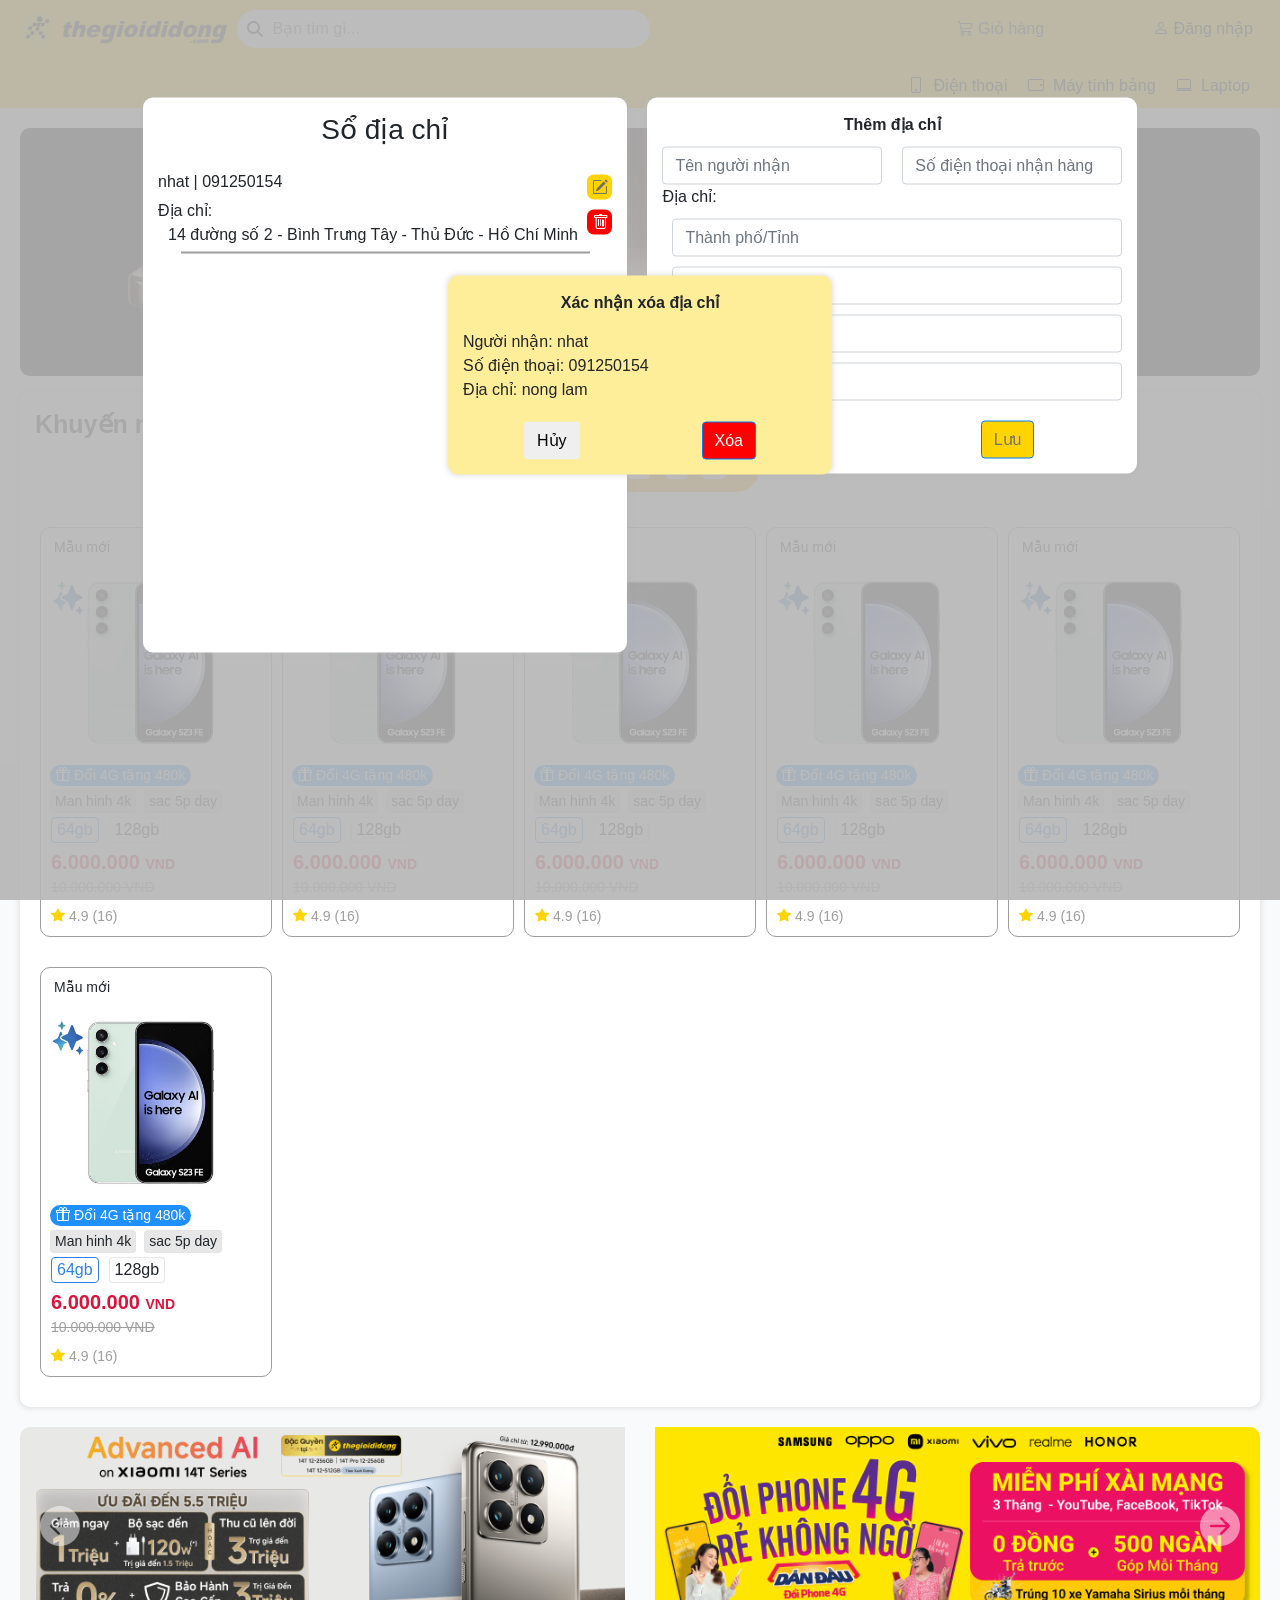
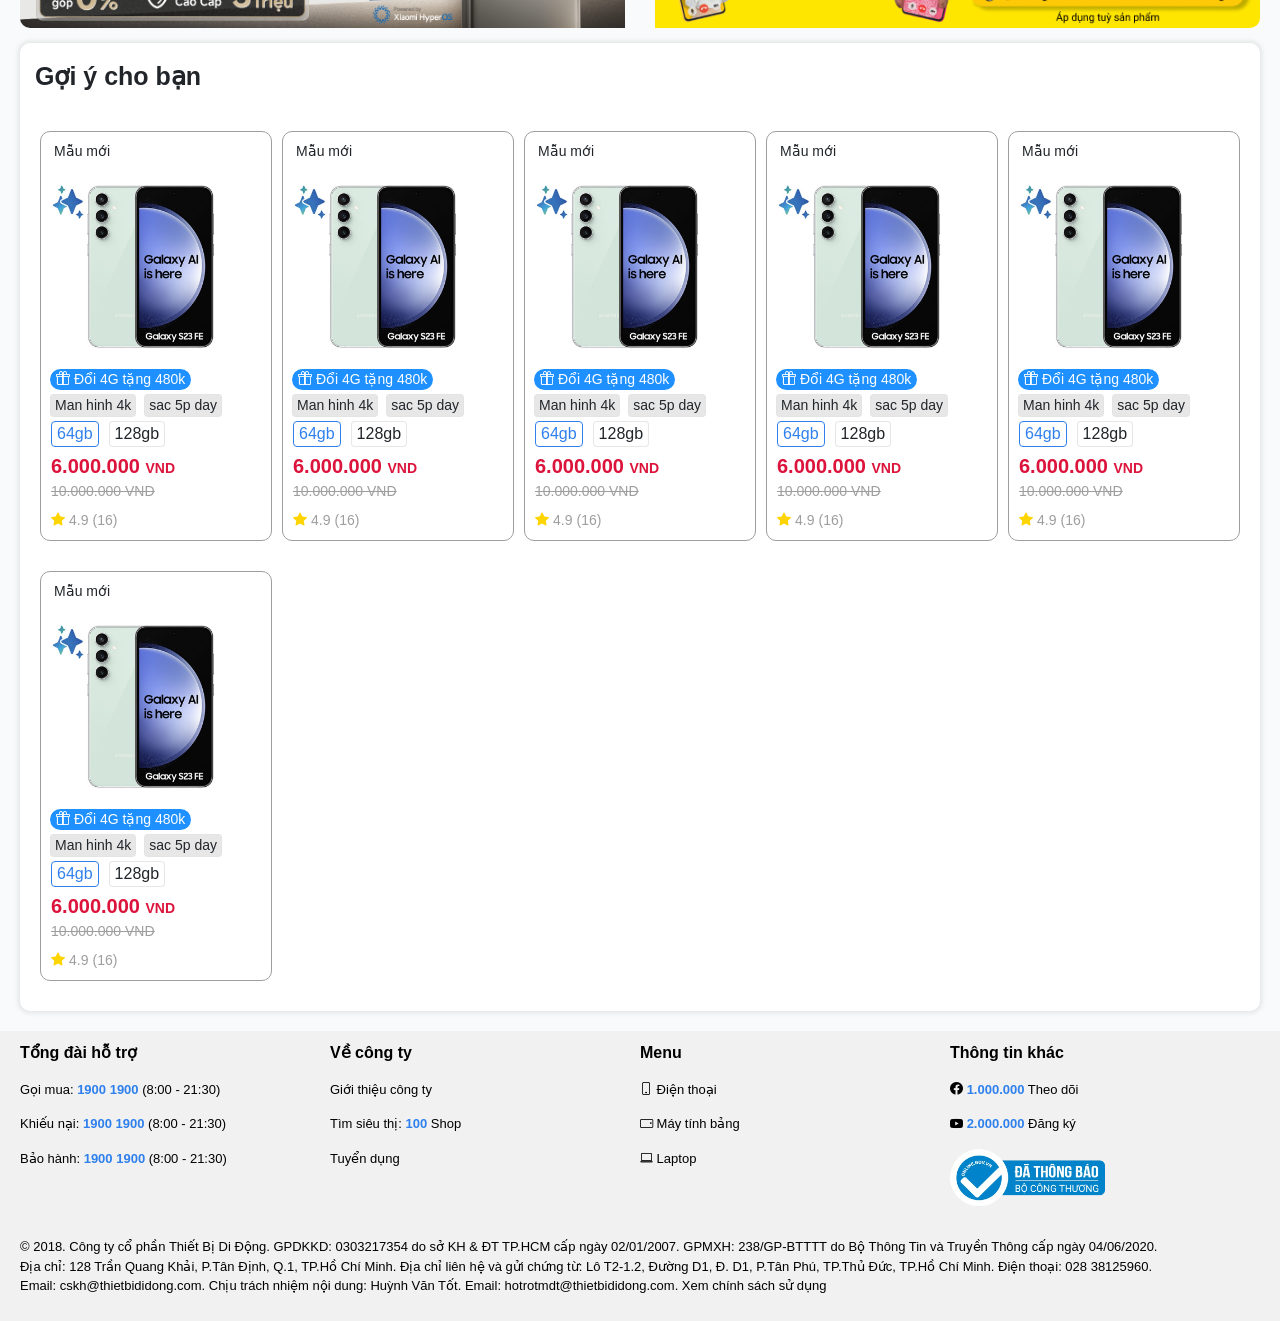
==== commit a2927426: "xong trang san pham, quan ly san pham, dang nhap, gio hang" ====
--- a/src/main/webapp/html/index.html
+++ b/src/main/webapp/html/index.html
@@ -7,6 +7,10 @@
     <!-- thu vien jquery   -->
     <script type="text/javascript" src="../assets/js/jquery-3.7.1.min.js"></script>
     <script type="text/javascript" src="../assets/js/js_bootstrap4/bootstrap.min.js"></script>
+    <script type="text/javascript" src="../assets/js/header.js"></script>
+    <script type="text/javascript" src="../assets/js/smartphone.js"></script>
+    <script type="text/javascript" src="../assets/js/toast.js"></script>
+    <script type="text/javascript" src="../assets/js/index.js"></script>
 
     <!-- Favicons -->
 
@@ -24,6 +28,7 @@
     <link href="../assets/css/base.css" rel="stylesheet">
     <link href="../assets/css/header.css" rel="stylesheet">
     <link href="../assets/css/footer.css" rel="stylesheet">
+    <link href="../assets/css/toast.css" rel="stylesheet">
 
     <!-- css tu them   -->
     <link href="../assets/css/smartphone.css" rel="stylesheet">
@@ -32,6 +37,12 @@
 </head>
 <body>
 <div class="header pd10-20">
+    <div id="toast">
+
+    </div>
+    <script>
+        showSuccessToast("Thêm toast thành công");
+    </script>
     <div class="header_top grid__row flex-roww">
         <a href="" class="logo grid-col-2 pd0">
             <img src="../assets/img/logo/Logo-The-Gioi-Di-Dong-MWG-B-H.webp" alt="" style="color:black;">
@@ -41,25 +52,25 @@
             <input type="text" placeholder="Bạn tìm gì...">
         </div>
         <div class="user_part flex-roww grid-col-3">
-            <a class="cart flex-roww grid-col-6" href="#">
+            <a class="cart flex-roww grid-col-6">
                 <i class="bi bi-cart3"></i>
                 <p>Giỏ hàng</p>
             </a>
-            <div class="user flex-roww grid-col-6" href="#">
+            <div class="user flex-roww grid-col-6">
                 <i class="bi bi-person"></i>
-                <p>Đăng nhập</p>
+                <p><a href="login">Đăng nhập</a></p>
                     <ul class="sub-menu">
                         <li>
-                            <a href="">Đơn hàng</a>
+                            <a href="cusOrderManagement.html" class="li-order">Đơn hàng</a>
                         </li>
                         <li>
-                            <a href="">Sổ địa chỉ</a>
+                            <a href="" class="li-address" onclick="manageAddress(event);">Sổ địa chỉ</a>
                         </li>
                         <li>
-                            <a href="">Quản lý</a>
+                            <a href="" class="li-profile" onclick="manageProfile(event);">Quản lý</a>
                         </li>
                         <li>
-                            <a href="">Đăng xuất</a>
+                            <a href="" class="li-logout">Đăng xuất</a>
                         </li>
                     </ul>
             </div>
@@ -81,6 +92,164 @@
             </li>
         </ul>
     </div>
+    <div id="modal-container">
+        <!--   cap nhat so dia chi -->
+    <div class="modall address-modal active" onclick="removeModal('#modal-container');">
+            <div class="modall-content" style="width: 80%; background-color: unset;">
+                <div class="flex-roww" style="align-items: start;justify-content: space-between;height: 100%;">
+                    <div class="sub-content" style="margin-right: 10px;height: 100%; padding-right: 5px;" onclick="event.stopPropagation();">
+                        <h3 style="text-align: center;padding-right: 10px;">Sổ địa chỉ</h3>
+                        <div class="update-container">
+                            <div id="address-container" style="padding-right: 10px;">
+                                <div class="address-item">
+                                    <div class="flex-roww" style="justify-content: space-between; align-items: start">
+                                        <div class="address-info">
+                                            <p><span class="receiver">nhat</span> |   <span class="phone">091250154</span></p>
+                                            <p class="id" hidden>0</p>
+                                            <p style="margin-top: 5px">Địa chỉ:</p>
+                                            <div>
+                                                <p class="address" style="margin-left: 10px;"><span class="street">14 đường số 2</span> - <span class="village">Bình Trưng Tây</span> - <span class="district">Thủ Đức</span> - <span class="province">Hồ Chí Minh</span></p>
+                                            </div>
+                                        </div>
+                                        <div class="flex-coll update-action">
+                                            <i class="bi bi-pencil-square btn-edit" onclick="initUpdateAddress(event,'.address-item','#editAddressForm')"></i>
+                                            <i class="bi bi-trash btn-delete" onclick="initDeleteAddress(event,'.address-item','.modall','.address-confirm')"></i>
+                                            <!--                                <i class="fa-solid fa-ellipsis editBtn" onclick="showEditAddress.call(this,event)"></i>-->
+                                        </div>
+                                    </div>
+                                    <div class="seperate-horizontal-90"></div>
+                                </div>
+
+                            </div>
+                        </div>
+                    </div>
+                    <div class="sub-content"  style="margin-left: 10px;" onclick="event.stopPropagation();">
+                        <form id="editAddressForm">
+                            <p class="bold-text-6 edit-title" style="text-align: center">Thêm địa chỉ</p>
+                            <div class="flex-roww" style="margin-top: 10px">
+                                <input type="text"  class="form-control w-80" id="receiver" name="receiver"  aria-describedby="" placeholder="Tên người nhận" value="">
+                                <div style="margin:0 10px"></div>
+                                <input type="text" class="form-control w-80" id="phone" name="phone"  aria-describedby="" placeholder="Số điện thoại nhận hàng" value="">
+                            </div>
+                            <p>Địa chỉ:</p>
+                            <div style="margin-left:10px">
+                                <input type="text" style="margin-top: 10px" class="form-control w-100" id="province" name="province"  aria-describedby="" placeholder="Thành phố/Tỉnh" value="">
+                                <input type="text" style="margin-top: 10px" class="form-control w-100" id="district" name="district"  aria-describedby="" placeholder="Quận/Huyện" value="">
+                                <input type="text" style="margin-top: 10px" class="form-control w-100" id="village" name="village"  aria-describedby="" placeholder="Phường/Xã" value="">
+                                <input type="text" style="margin-top: 10px" class="form-control w-100" id="street" name="street"  aria-describedby="" placeholder="Chi tiết" value="">
+                            </div>
+                            <input type="text" class="form-control w-80" id="id" name="id"  aria-describedby="" placeholder="ID account" value="" hidden>
+                            <div class="flex-roww" style="margin-top:20px; justify-content: space-around">
+                                <button class="btn btn-third" type="button" onclick="cancelEdit('#editAddressForm');">Hủy</button>
+                                <button class="btn btn-primary btn-edit" type="submit">Lưu</button>
+                            </div>
+                        </form>
+                    </div>
+                </div>
+
+            </div>
+            <div class="modal-confirm sub-content address-confirm active" onclick="event.stopPropagation();" >
+                <p class="bold-text-6 edit-title" style="text-align: center">Xác nhận xóa địa chỉ</p>
+                <div class="address-item">
+                    <div class="flex-roww" style="justify-content: space-between; align-items: start">
+                        <div class="address-info">
+                            <p>Người nhận: <span class="receiver">nhat</span></p>
+                            <p>Số điện thoại: <span class="phone">091250154</span></p>
+                            <p class="id" hidden>0</p>
+                            <p>Địa chỉ: <span class="address">nong lam</span></p>
+                        </div>
+                    </div>
+                </div>
+                <div class="flex-roww" style="margin-top:20px; justify-content: space-around">
+                    <button class="btn btn-third" type="button" onclick="cancelDelete(event,'.address-confirm');">Hủy</button>
+                    <button class="btn btn-primary btn-confirm-delete" type="submit">Xóa</button>
+                </div>
+            </div>
+        </div>
+    <div class="modall info-modal" onclick="removeModal('#modal-container');">
+            <div class="modall-content" style="width: 80%; background-color: unset;">
+                <div class="flex-roww" style="align-items: start;justify-content: center;height: 100%;">
+                    <div class="sub-content"  style="margin-right: 10px; width: 50%;" onclick="event.stopPropagation();">
+                        <form id="editInfoForm">
+                            <h3 style="text-align: center;padding-right: 10px;">Thông tin cá nhân</h3>
+                            <div class="flex-roww update-action" style="justify-content: right;">
+                                <i class="bi bi-pencil-square btn-edit" onclick="initUpdateInfo(event,'#editInfoForm');"></i>
+                            </div>
+                            <p class="bold-text-6 edit-title" style="text-align: center;color: var(--bold-color);display: none;">Cập nhật thông tin</p>
+
+                            <div class="form-group">
+                                <label>Họ tên</label>
+                                <input type="text" class="form-control" name="name" placeholder="Nhập họ và tên" value="To nhat" required readonly>
+                            </div>
+                            <div class="form-group">
+                                <label>Email</label>
+                                <input type="email" class="form-control" name="email" aria-describedby="emailHelp" placeholder="Nhập email" value="tonhat@gmail.com" required readonly>
+                            </div>
+                            <p>Giới tính:</p>
+                            <div class="flex-roww" style="justify-content: space-around;margin-bottom: 10px;">
+                                <div class="form-check">
+                                    <input class="form-check-input" type="radio" name="gender" id="exampleRadios1" value="male" checked readonly>
+                                    <label class="form-check-label" for="exampleRadios1">
+                                        Nam
+                                    </label>
+                                </div>
+                                <div class="form-check">
+                                    <input class="form-check-input" type="radio" name="gender" id="exampleRadios2" value="female" readonly>
+                                    <label class="form-check-label" for="exampleRadios2">
+                                        Nữ
+                                    </label>
+                                </div>
+                                <div class="form-check">
+                                    <input class="form-check-input" type="radio" name="gender" id="exampleRadios3" value="notToSay" readonly>
+                                    <label class="form-check-label" for="exampleRadios3">
+                                        Không muốn tiết lộ
+                                    </label>
+                                </div>
+                            </div>
+                            <div class="form-group">
+                                <label>Ngày sinh</label>
+                                <input type="date" class="form-control" name="birthday" placeholder="Nhập ngày sinh" value="2003-01-01" required readonly>
+                            </div>
+                            <a href="" onclick="initChangePwd(event,'#edit-pwd-form')">Đổi mật khẩu</a>
+                            <div class="flex-roww btn-edit-container" style="margin-top:20px; justify-content: space-around; display: none;">
+                                <button class="btn btn-third" type="button" onclick="cancelEditInfo(event,'#editInfoForm');">Hủy</button>
+                                <button class="btn btn-primary btn-edit" type="submit">Lưu</button>
+                            </div>
+                        </form>
+                    </div>
+                    <div class="sub-content" id="edit-pwd-form"  style="margin-left: 10px;width: 50%;" onclick="event.stopPropagation();">
+                        <form id="editPassword">
+                            <p class="bold-text-6 edit-title" style="text-align: center;color:var(--bold-color);">Đổi mật khẩu</p>
+                            <div class="form-group">
+                                <label>Mật khẩu hiện tại</label>
+                                <input type="password" class="form-control" name="name" placeholder="Nhập mật khẩu hiện tại" required>
+                            </div>
+                            <div class="form-group">
+                                <label>Mật khẩu mới</label>
+                                <input type="password" class="form-control" name="email" aria-describedby="emailHelp" placeholder="Nhập mật khẩu hiện mới" required>
+                                <span class="pwd-error active">* Mật khẩu phải trên 8 ký tự</span>
+                            </div>
+                            <div class="form-group">
+                                <label>Nhập lại mật khẩu mới</label>
+                                <input type="password" class="form-control" name="email" aria-describedby="emailHelp" placeholder="Nhập lại mật khẩu hiện mới" required>
+                            </div>
+                            <div class="flex-roww" style="margin-top:20px; justify-content: space-around">
+                                <button class="btn btn-third" type="button" onclick="cancelChangePwd('#edit-pwd-form');">Hủy</button>
+                                <button class="btn btn-primary btn-edit" type="submit">Lưu</button>
+                            </div>
+                        </form>
+                    </div>
+
+                </div>
+
+            </div>
+        </div>
+
+    </div>
+
+
+
+
 </div>
 
 <div class="content-container">
@@ -91,12 +260,15 @@
     <div class="sub-content online-promotion">
         <p class="bold-text-7" style="font-size: 25px">Khuyến mãi online</p>
         <div class="flex-roww" style="justify-content: center">
-            <p class="promotion-time flex-roww">Chỉ còn
-                <span class="time-component promotion-time_hour">06</span> :
-                <span class="time-component promotion-time_minute">24</span> :
-                <span class="time-component promotion-time_second">30</span>
+            <p class="promotion-time flex-roww" id="promotion-remaining-time">Chỉ còn
+                <span class="time-component promotion-time_hour hour">06</span> :
+                <span class="time-component promotion-time_minute minute">24</span> :
+                <span class="time-component promotion-time_second second">30</span>
             </p>
         </div>
+        <script>
+            countdown("#promotion-remaining-time",6,24,30);
+        </script>
         <div class="promotion-product-list">
             <div class="grid__row">
                 <div class="grid-col-2_4 product-item-container">
--- a/src/main/webapp/assets/css/base.css
+++ b/src/main/webapp/assets/css/base.css
@@ -12,6 +12,7 @@
 
 
     --hover-color:  #fe9;
+
 
     --primary-bg-color: rgb(255, 212, 0);
     --content-bg-color: #fff;
@@ -19,6 +20,7 @@
     --second-bg-color: rgba(228, 228, 228, 0.89);
     --dark-bg-color: #323232;
     --light-bg-color: #f1f1f1;
+    --transparent-yellow-color: rgba(255, 238, 153, 0.51);
 
 }
 
@@ -151,34 +153,11 @@
 /* end common paddings*/
 
 /* separate bar */
-.separate-vertical {
-    /*height: 90%;*/
-    border: 1px solid var(--primary-color);
-    text-align: center;
-}
-
 .seperate-horizontal-90 {
     width: 90%;
     border: 1px solid var(--text-bold-color);
     text-align: center;
-}
-
-.separate-vertical-ad {
-    /*height: 90%;*/
-    /*border: 1px solid var(--primary-color-ad);*/
-    text-align: center;
-}
-
-.seperate-horizontal-ad {
-    width: 100%;
-    /*border: 1px solid var(--primary-color-ad);*/
-    text-align: center;
-}
-
-.seperate-horizontal-90-ad {
-    width: 90%;
-    /*border: 1px solid var(--primary-color-ad);*/
-    text-align: center;
+    margin: 0 auto;
 }
 /* end separate bar */
 
@@ -196,47 +175,6 @@
 
 }
 /* end flex */
-
-/* modal */
-/*.modal {*/
-/*    position: fixed;*/
-/*    top: 0;*/
-/*    bottom: 0;*/
-/*    left: 0;*/
-/*    right: 0;*/
-/*    z-index: 2;*/
-/*    animation: modalFadeIn ease 0.49s;*/
-/*}*/
-
-
-/*@keyframes modalFadeIn {*/
-/*    from {*/
-/*        opacity: 0;*/
-/*        transform: translateY(-140px);*/
-/*    }*/
-
-/*    to {*/
-/*        opacity: 1;*/
-/*        transform: translateY(0);*/
-/*    }*/
-
-/*}*/
-
-/*.modal.active {*/
-/*    display: flex;*/
-/*}*/
-
-/*.modal__overlay {*/
-/*    position: absolute;*/
-/*    width: 100%;*/
-/*    height: 100%;*/
-/*    background-color: rgba(0, 0, 0, 0.3);*/
-/*    display: flex;*/
-/*    justify-content: center;*/
-/*    align-items: center;*/
-
-/*}*/
-/* end modal*/
 
 /* search bar*/
 .search-bar {
@@ -260,10 +198,8 @@
 }
 
 .search-bar:focus-within {
-    /*border: 2px solid var(--hover-color);*/
     outline: 2px solid var(--hover-color); /* Tạo viền khi focus */
     outline-offset: 3px;
-    /*box-shadow: 2px 4px 10px var(--hover-color); !* Bóng đổ *!*/
 }
 /* end search bar*/
 
--- a/src/main/webapp/assets/css/header.css
+++ b/src/main/webapp/assets/css/header.css
@@ -52,6 +52,16 @@
     margin-left: 5px;
 }
 
+.user p a {
+    text-decoration: none;
+    color: black;
+}
+
+.user p a:hover {
+    text-decoration: none;
+    color: black;
+}
+
 .header_bottom {
     margin-top: 64px;
     width: 100%;
@@ -139,54 +149,210 @@
 }
 
 /* update info */
-.show-flex-col {
-    display: flex;
-    flex-direction: column;
-}
-
-.show-flex-row {
-    display: flex;
-    justify-content: space-between;
-    align-items: center;
-}
-
-
-.error {
+#modal-container .sub-content {
+    width: 100%;
+    padding: 15px;
+    background-color: var(--content-bg-color);
+    margin-top: 15px;
+    border-radius: 10px;
+    box-shadow:  0 0 4px 2px rgb(179 179 179 / 30%);
+}
+
+#modal-container .modall {
+    position: fixed;
+    top: 0;
+    bottom: 0;
+    right: 0;
+    left: 0;
+    background-color: rgba(182, 182, 182, 0.91);
+    z-index: 3;
+    display: none;
+    animation: modalFadeIn ease 0.49s;
+    height: 100vh;
+}
+
+#modal-container .overlay {
+    position: fixed;
+    top:0;
+    right:0;
+    left:0;
+    bottom:0;
+    background-color: rgba(204, 204, 204, 0.6);
+    z-index: 1;
+    display: none;
+    animation: modalFadeIn ease 0.49s;
+
+}
+
+#modal-container .modall-content {
+    position: absolute;
+    top: 40%;
+    left: 50%;
+    transform: translate(-50%, -50%);
+    padding: 15px;
+    border-radius: 10px;
+    height: 65%;
+    /*box-shadow:  0 0 4px 2px rgb(179 179 179 / 30%);*/
+}
+
+#modal-container .modall.active,
+#modal-container .overlay.active {
+    display: block;
+
+}
+
+@keyframes modalFadeIn {
+    from {
+        opacity: 0;
+        transform: translateY(-140px);
+    }
+    to {
+        opacity: 1;
+        transform: translateY(0);
+    }
+}
+
+#modal-container .update-container {
+    height: 85%;
+}
+
+#modal-container .address-item {
+    margin-top: 15px;
+}
+
+#modal-container .update-action i {
+    width: 25px;
+    height: 25px;
+    line-height: 25px;
+    text-align: center;
+    border-radius: 7px;
+    margin: 5px 0;
+}
+
+#modal-container .btn-edit {
+    color: var(--text-color-2);
+    background-color: var(--primary-bg-color);
+}
+
+#modal-container .btn-delete {
+    color: white;
+    background-color: red;
+}
+
+#modal-container {
+    height: 100%;
+}
+
+#modal-container .update-action i:hover {
+    opacity: 0.3;
+    cursor: pointer;
+    box-shadow:  0 0 4px 2px rgb(179 179 179 / 30%);
+}
+
+.address-item:hover {
+    background-color: var(--transparent-yellow-color);
+    cursor: pointer;
+}
+
+.address-item.active {
+    background-color: var(--transparent-yellow-color);
+}
+
+#address-container {
+    height: 100%;
+    overflow: auto;
+}
+
+#address-container::-webkit-scrollbar {
+    width: 2px;
+}
+
+#address-container::-webkit-scrollbar-thumb {
+    background-color: var(--text-color);
+    border-radius: 10px;
+}
+
+#address-container::-webkit-scrollbar-thumb:hover {
+    background-color: #555;
+}
+
+#address-container::-webkit-scrollbar-track {
+    background: #f1f1f1;
+    border-radius: 10px;
+}
+
+#modal-container .modal-confirm {
+    position: absolute;
+    top: 40%;
+    left: 50%;
+    transform: translate(-50%, -50%);
+    width: 30%;
+    background-color: var(--hover-color);
+    display: none;
+}
+
+#modal-container .modal-confirm.active {
+    display: block;
+}
+
+.btn-confirm-delete {
+    color: white;
+    background-color: red;
+}
+
+.btn-confirm-delete:hover,
+.btn-third:hover,
+.btn-edit:hover {
+    opacity: 0.3;
+    box-shadow:  0 0 4px 2px rgb(179 179 179 / 30%);
+}
+
+/* info management */
+.info-item {
+    width: 100%;
+}
+
+.info-item p {
+    font-size: 15px;
+    margin: 10px 0;
+}
+
+.info-item span {
+    font-size: 17px;
+}
+
+#editInfoForm input {
+    margin-bottom: 10px;
+
+}
+
+/* pwd form */
+
+
+.pwd-error {
     color: red;
+    padding: 0 4px;
+    width: fit-content;
+    border-radius: 4px;
+    margin: 4px 0;
+    font-size: 14px;
     background-color: rgba(255, 0, 0, 0.22);
-    padding: 7px 20px;
-    margin: 4px;
-    border-radius: 4px;
-    font-size: 10px;
-    width: fit-content;
-    display: none;
-}
-
-.errorWrongPwd {
-    color: red;
-    background-color: rgba(255, 0,0, 0.22);
-    padding: 7px 20px;
-    margin: 4px;
-    border-radius: 4px;
-    font-size: 10px;
-    width: fit-content;
-    display: none;
-}
-
-.errorWrongPwd.active,
-.successful.active,
-.error.active {
-    display: block;
-}
-
-.successful {
-    color: green;
-    background-color: rgba(57, 203, 85, 0.22);
-    padding: 7px 20px;
-    margin: 4px;
-    border-radius: 4px;
-    font-size: 10px;
-    width: fit-content;
-    display: none;
-
-}+    display: none;
+}
+
+.pwd-error.active {
+    display: block;
+}
+
+#edit-pwd-form {
+    display: none;
+}
+
+#edit-pwd-form.active {
+    display: block;
+}
+
+.modal-login-require.active {
+    display: block;
+}
+
--- a/src/main/webapp/assets/css/toast.css
+++ b/src/main/webapp/assets/css/toast.css
@@ -0,0 +1,157 @@
+/* toast */
+#toast {
+    position: fixed;
+    bottom: 32px;
+    right: 32px;
+    z-index: 9999;
+}
+
+.toastt {
+    display: flex;
+    align-items: center;
+    background-color: #fff;
+    border-radius: 2px;
+    border-left: 4px solid;
+    box-shadow: 0 5px 8px rgba(0, 0, 0, 0.08);
+    padding: 20px 0;
+    min-width: 400px;
+    max-width: 450px;
+    margin-top: 16px;
+    transition: all linear 0.7s;
+
+}
+
+@keyframes slideInLeft {
+    from {
+        opacity: 0;
+        transform: translateX(calc(100% + 32px));
+    }
+
+    to {
+        opacity: 1;
+        transform: translateX(0);
+    }
+}
+
+@keyframes fadeOut {
+    to {
+        opacity: 0;
+    }
+
+}
+
+.toast--success {
+    border-color: #47d864;
+
+}
+
+.toast--success .toast__icon {
+    color: #47d864;
+}
+
+.toast--info {
+    border-color: #2f86eb;
+
+}
+
+.toast--info .toast__icon {
+    color: #2f86eb;
+}
+
+.toast--warning {
+    border-color: #ffc021;
+
+}
+
+.toast--warning .toast__icon {
+    color: #ffc021;
+}
+
+.toast--error {
+    border-color: #ff623d;
+
+}
+
+.toast--error .toast__icon {
+    color: #ff623d;
+}
+
+.toast__icon {
+    font-size: 24px;
+}
+
+.toast__close,
+.toast__icon {
+    padding: 0 16px;
+}
+
+.toast__body {
+    flex-grow: 1;
+}
+
+.toast__title {
+    font-size: 16px;
+    font-weight: 600;
+    color: #333;
+
+}
+
+.toast__msg {
+    font-size: 14px;
+    color: #888;
+    margin-top: 4px;
+    line-height: 1.6;
+}
+
+.toast__close {
+    font-size: 20px;
+    color: rgba(0, 0, 0, 0.3);
+    cursor: pointer;
+    transition: opacity 0.2s linear;
+}
+
+.toast__close:hover {
+    opacity: 0.6;
+}
+
+.toast-2 {
+    position: relative;
+    z-index: 9999;
+
+
+}
+
+.toastt-2 {
+    margin: auto 0;
+    background-color: white;
+    border-radius: 2px;
+    padding: 0 20px;
+    transition: all linear 0.7s;
+
+}
+@keyframes fadeOut {
+    to {
+        opacity: 0;
+    }
+
+}
+
+.toast-2--success {
+    background-color: #47d864;
+}
+
+.toast-2--error {
+    background-color: #ff623d;
+}
+
+.toast-2--info {
+    background-color: #2f86eb;
+
+}
+
+.toast-2__msg {
+    font-size: 14px;
+    color: white;
+    margin-top: 4px;
+    line-height: 1.6;
+}
--- a/src/main/webapp/assets/css/smartphone.css
+++ b/src/main/webapp/assets/css/smartphone.css
@@ -11,12 +11,15 @@
     border: 2px solid #cccccc;
     background-color: white;
     margin: 0 5px;
-}
-
-.btn-brand {
+
+}
+
+.filter-btn-outline {
+    color: black;
     background-color: rgba(242, 244, 247, 1);
     border: 2px solid rgba(242, 244, 247, 1);
 }
+
 
 .filter-options {
     margin-left: auto;
@@ -28,10 +31,24 @@
     box-shadow:  0 0 4px 2px rgb(179 179 179 / 30%);
 }
 
+.btn-brand:focus,
 .filter-btn:focus {
+    /*outline: 0;*/
+    /*box-shadow: 0 0 0 .2rem rgba(0, 123, 255, .25);*/
+    outline: unset;
+    box-shadow: unset;
+    color: black;
+}
+
+.filter-btn.active,
+.btn-brand.active {
+    /*border: 2px solid rgba(0, 123, 255, .25);*/
+    background-color: var(--base-bg-color);
+    /*box-shadow:  0 0 4px 2px rgb(179 179 179 / 30%);*/
     outline: 0;
     box-shadow: 0 0 0 .2rem rgba(0, 123, 255, .25);
 }
+
 
 
 
@@ -81,51 +98,65 @@
 }
 
 .seperate-horizontal-90 {
-    margin: 5px 0;
+    margin: 5px auto;
 }
 
 .filter-options {
     position: relative;
 }
 
+
+
 .filter-details {
-    position: absolute;
-    right: 0;
-    top: 55px;
+    position: fixed;
+    top: 50%;
+    left: 50%;
+    transform: translate(-50%, -50%);
     padding: 10px;
     background-color: white;
     border-radius: 10px;
     box-shadow:  0 0 4px 2px rgb(179 179 179 / 30%);
     z-index: 3;
     display: none;
-    animation: modalFadeIn ease 0.49s;
-
-}
-
-.filter-details::after {
-    content: "";
-    position: absolute;
-    top: -5px;
-    right: 10px;
-    background-color: white;
-    box-shadow: 0 0 4px 2px rgb(179 179 179 / 30%);
-    width: 30px;
-    height: 30px;
-    transform: rotate(45deg);
-    z-index: 2;
-}
-
-.filter-details::before {
-    content: "";
-    position: absolute;
-    top: 0;
-    right: 1px;
-    background-color: white;
-    width: 50px;
-    height: 35px;
-    z-index: 4;
-    border-radius: 10px;
-}
+    animation: fadeIn ease 0.49s;
+
+}
+
+@keyframes fadeIn {
+    from {
+        opacity: 0;
+        /*transform: translateY(-140px);*/
+    }
+    to {
+        opacity: 1;
+        /*transform: translateY(0);*/
+    }
+}
+
+/*.filter-details::after {*/
+/*    content: "";*/
+/*    position: absolute;*/
+/*    top: -5px;*/
+/*    right: 10px;*/
+/*    background-color: white;*/
+/*    box-shadow: 0 0 4px 2px rgb(179 179 179 / 30%);*/
+/*    width: 30px;*/
+/*    height: 30px;*/
+/*    transform: rotate(45deg);*/
+/*    z-index: 2;*/
+/*}*/
+
+/*.filter-details::before {*/
+/*    content: "";*/
+/*    position: absolute;*/
+/*    top: 0;*/
+/*    right: 1px;*/
+/*    background-color: white;*/
+/*    width: 50px;*/
+/*    height: 35px;*/
+/*    z-index: 4;*/
+/*    border-radius: 10px;*/
+/*}*/
 
 .filter-details .filter-btn {
     width: fit-content;
@@ -181,11 +212,22 @@
     height: 410px;
     background-color: white;
     padding: 5px;
+    margin: 10px 0;
 }
 
 .product-item:hover {
     cursor: pointer;
     box-shadow:  0 0 4px 2px rgb(179 179 179 / 30%);
+}
+
+.product-item a {
+    text-decoration: none;
+    color: unset;
+}
+
+.product-item a:hover {
+    text-decoration: none;
+    color: unset;
 }
 
 .info {
@@ -195,13 +237,23 @@
 }
 
 .status-item {
-    color: red;
     padding: 0 4px;
     width: fit-content;
     border-radius: 4px;
     margin: 0 4px;
     font-size: 14px;
+}
+
+.status-new {
+    color: red;
     background-color: rgba(255, 0, 0, 0.22);
+
+}
+
+.status-soon {
+    color: var(--bold-color);
+    background-color: rgba(0, 166, 255, 0.22);
+
 }
 
 .img-container {
@@ -266,6 +318,11 @@
     border: 1px solid var(--bold-color);
 }
 
+.name {
+    padding: 0 5px;
+    font-weight: 600;
+}
+
 .price {
     padding: 0 5px;
 }
@@ -303,3 +360,15 @@
 .rate-figure {
     margin: 0 4px;
 }
+
+#config-show,
+#des-show {
+    display: none;
+}
+
+#config-show.active,
+#des-show.active {
+    display: block;
+}
+
+
